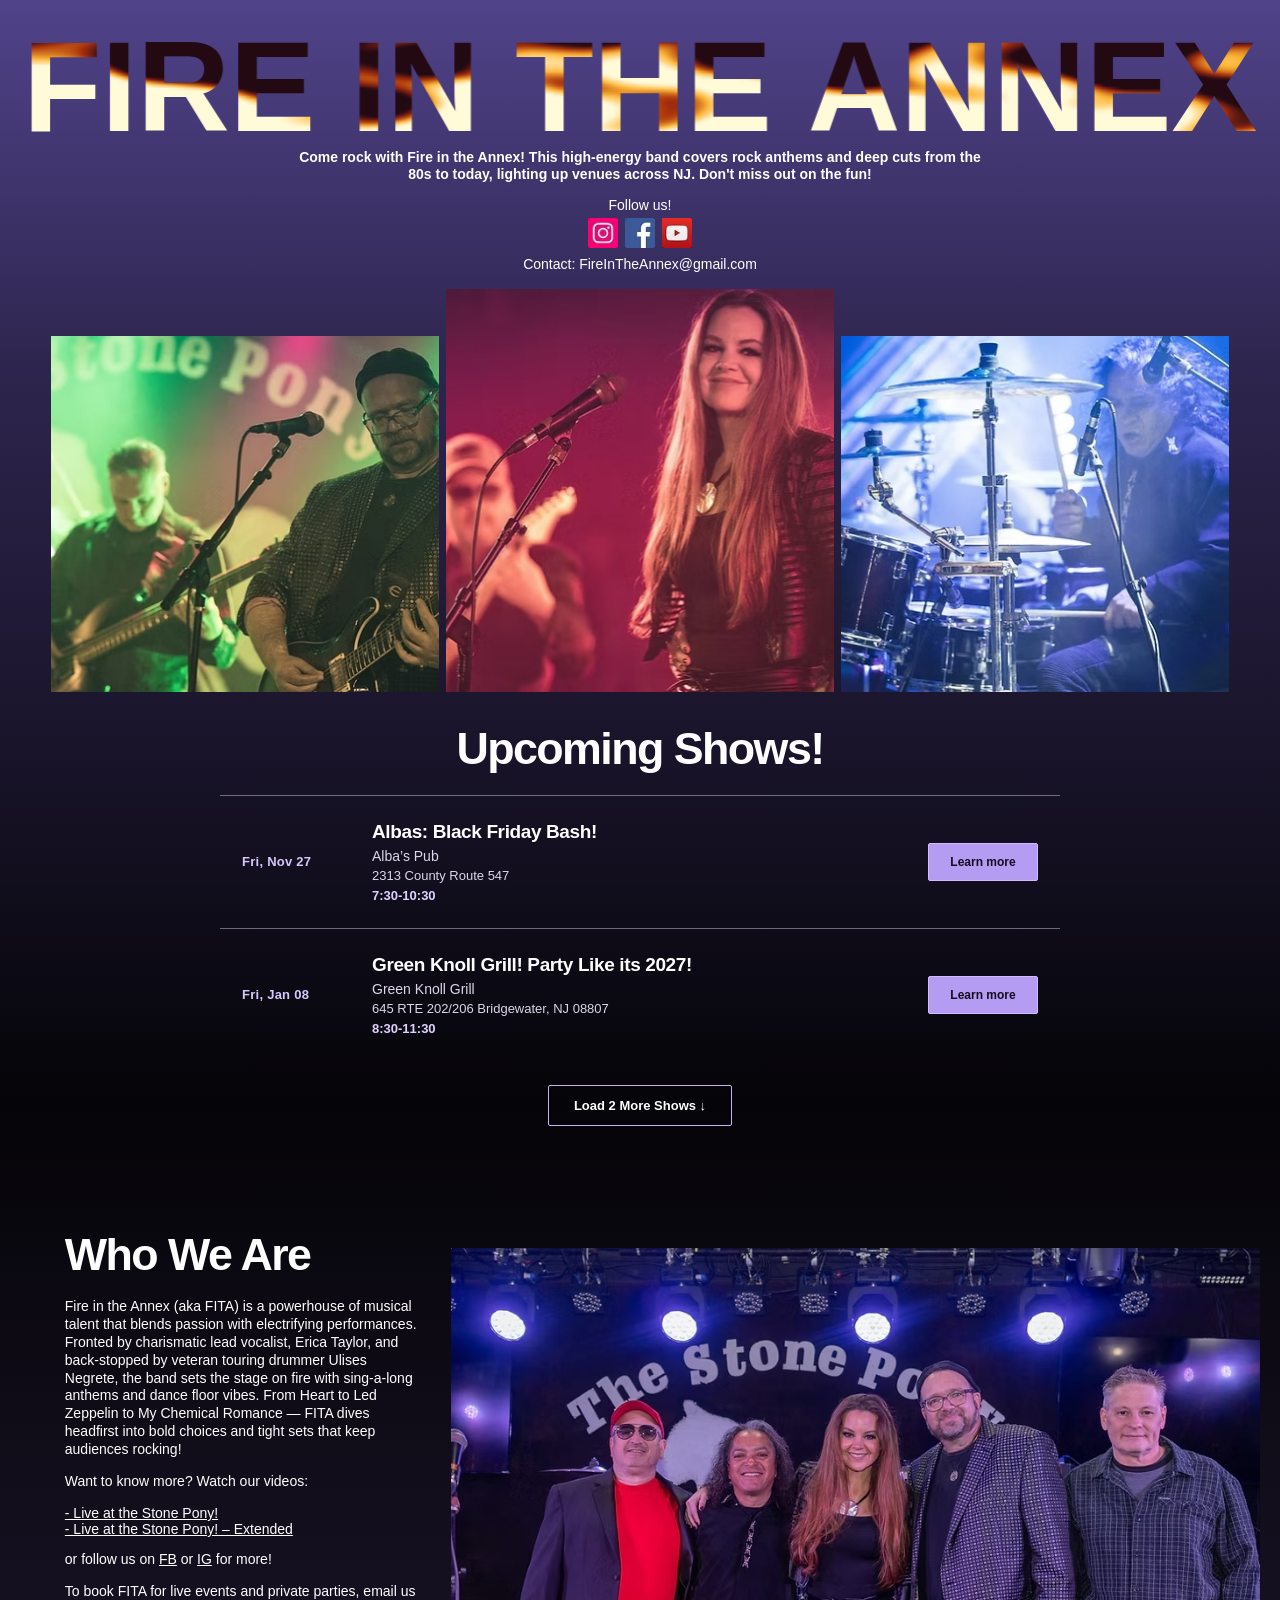
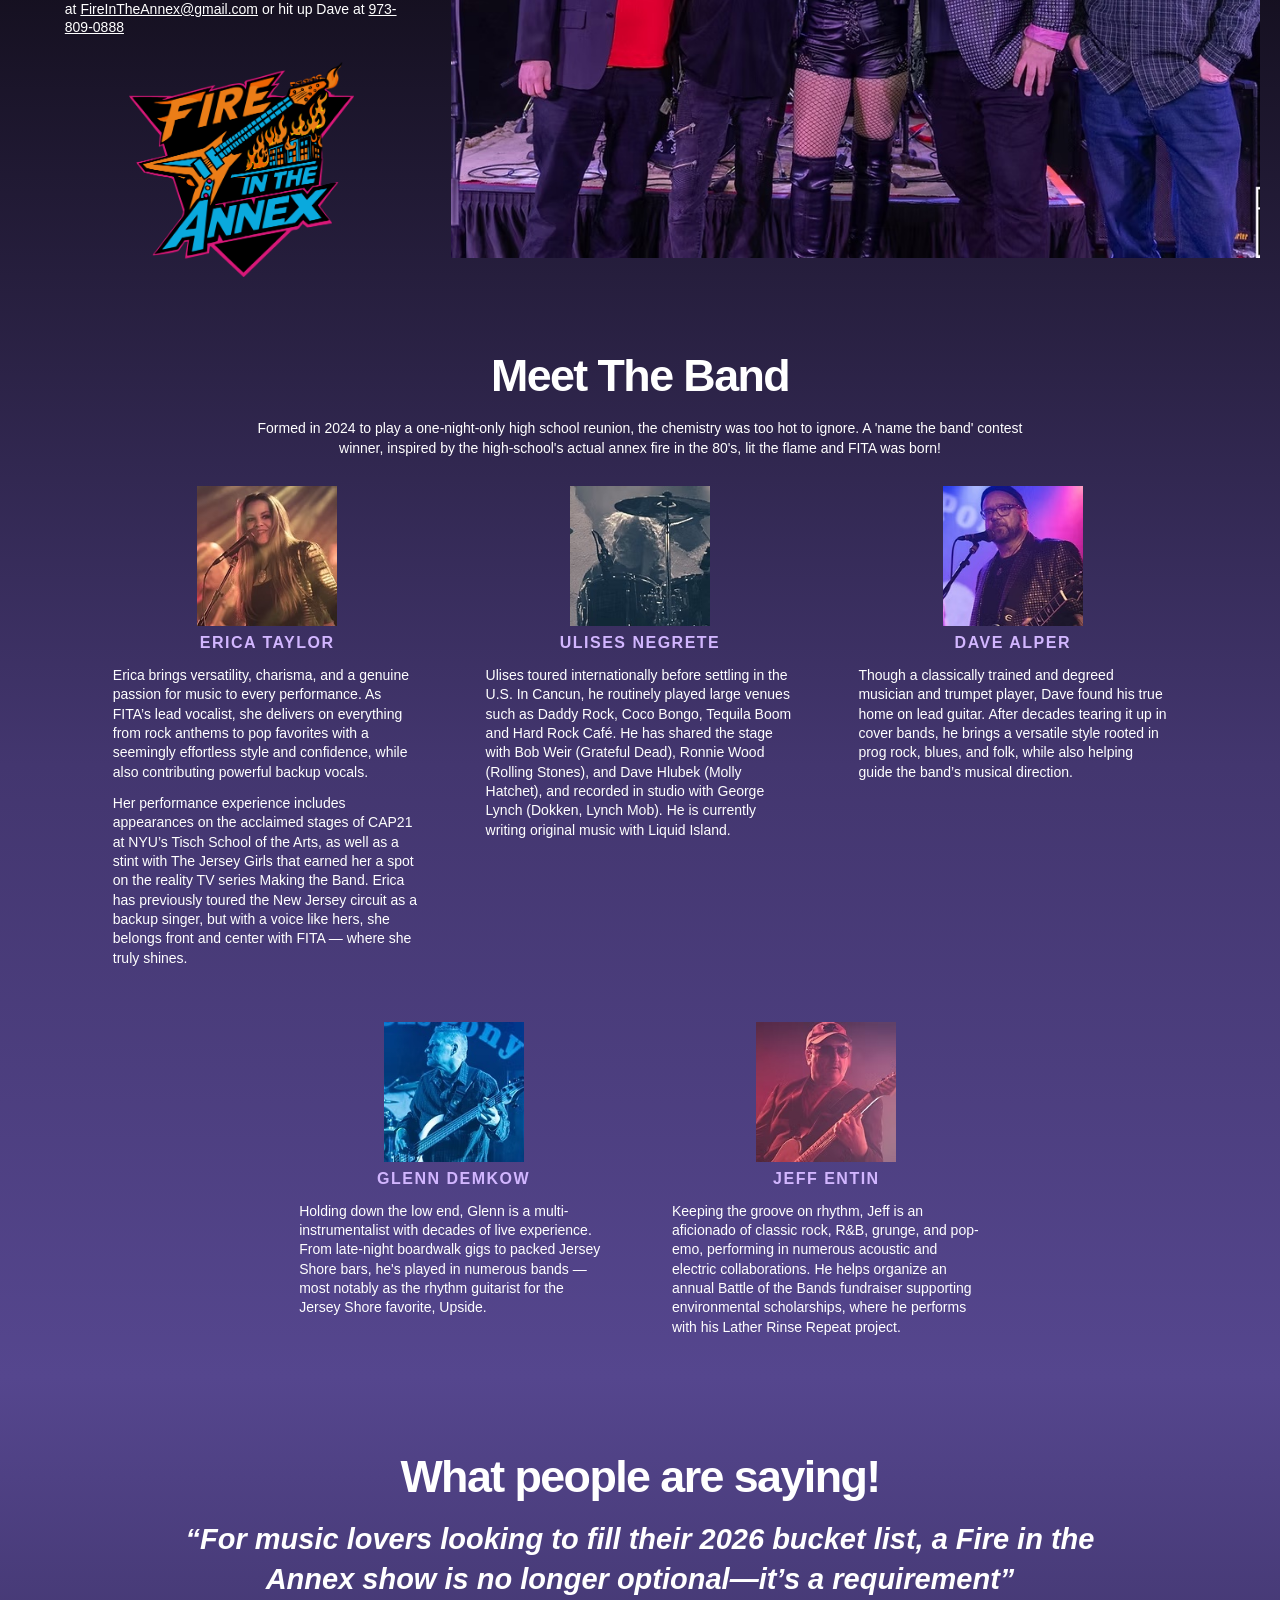
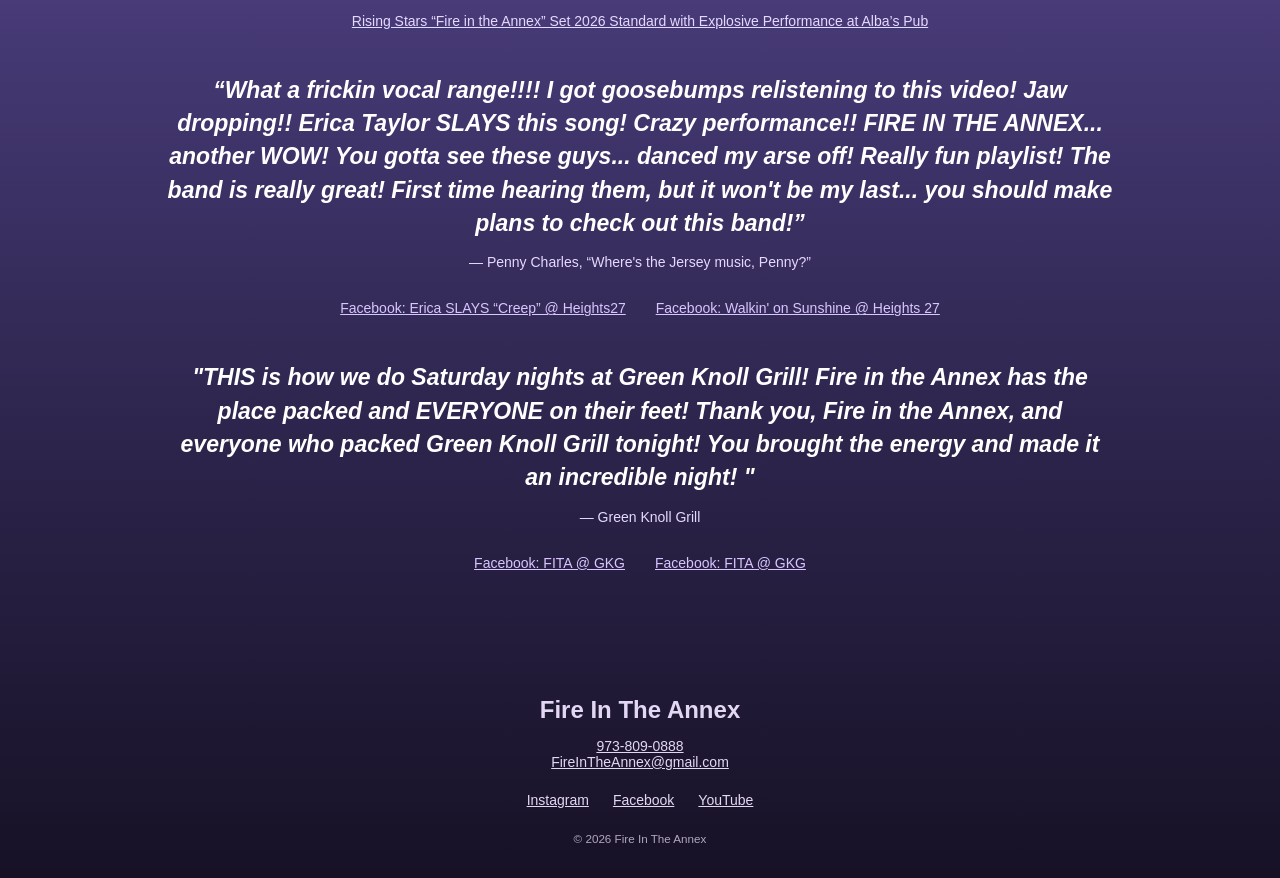
==== index.html @ 726a6ac6 "Automatically update crawlable shows" ====
<!doctype html>
<html lang="en">
    <head>
        <meta charset="utf-8" />
        <meta name="viewport" content="width=device-width,initial-scale=1" />
        <meta name="theme-color" content="#382e62" />
        <meta
            name="description"
            content="Fire In The Annex (FITA) — New Jersey rock band playing iconic anthems and deep cuts. Upcoming shows, videos, reviews and booking."
        />
        <meta name="keywords" content="fire, annex, nj, new jersey, music, rock, live music, bands, concerts, rock, live entertainment, local music, central, jersey shore, shore, pop">
        <meta name="robots" content="index, follow">      
        <title>Fire In The Annex | New Jersey Rock Band</title>
        <link rel="icon" href="images/favicon.png" />
        <link rel="stylesheet" href="styles.css" />
        <script src="script.js" defer></script>
    <script type="application/ld+json">[{"@context":"https://schema.org","@type":"MusicEvent","name":"Albas: Black Friday Bash!","startDate":"2026-11-27T19:30:00-05:00","endDate":"2026-11-27T22:30:00-05:00","eventStatus":"https://schema.org/EventScheduled","eventAttendanceMode":"https://schema.org/OfflineEventAttendanceMode","location":{"@type":"Place","name":"Alba’s Pub","address":"2313 County Route 547"},"performer":{"@type":"MusicGroup","name":"Fire In The Annex","url":"https://fireintheannex.com/"},"url":"https://fireintheannex.com/#shows"},{"@context":"https://schema.org","@type":"MusicEvent","name":"Green Knoll Grill! Party Like its 2027!","startDate":"2027-01-08T20:30:00-05:00","endDate":"2027-01-08T23:30:00-05:00","eventStatus":"https://schema.org/EventScheduled","eventAttendanceMode":"https://schema.org/OfflineEventAttendanceMode","location":{"@type":"Place","name":"Green Knoll Grill","address":"645 RTE 202/206 Bridgewater, NJ 08807"},"performer":{"@type":"MusicGroup","name":"Fire In The Annex","url":"https://fireintheannex.com/"},"url":"https://fireintheannex.com/#shows"},{"@context":"https://schema.org","@type":"MusicEvent","name":"Green Knoll Grill! Spring Break!","startDate":"2027-03-05T20:30:00-05:00","endDate":"2027-03-05T23:30:00-05:00","eventStatus":"https://schema.org/EventScheduled","eventAttendanceMode":"https://schema.org/OfflineEventAttendanceMode","location":{"@type":"Place","name":"Green Knoll Grill","address":"645 RTE 202/206 Bridgewater, NJ 08807"},"performer":{"@type":"MusicGroup","name":"Fire In The Annex","url":"https://fireintheannex.com/"},"url":"https://fireintheannex.com/#shows"},{"@context":"https://schema.org","@type":"MusicEvent","name":"Montclair Brewery: Summer Kick-off!","startDate":"2027-05-28T19:30:00-04:00","endDate":"2027-05-28T22:30:00-04:00","eventStatus":"https://schema.org/EventScheduled","eventAttendanceMode":"https://schema.org/OfflineEventAttendanceMode","location":{"@type":"Place","name":"Montclair Brewery","address":"101 Walnut St, Montclair, NJ"},"performer":{"@type":"MusicGroup","name":"Fire In The Annex","url":"https://fireintheannex.com/"},"url":"https://fireintheannex.com/#shows"}]</script>
</head>
    <body id="top">
        <header class="hero">
            <div class="fire-heading">
                <h1 class="flame-title" id="fire-title">FIRE IN THE ANNEX</h1>
                <canvas id="fire-canvas" aria-hidden="true"></canvas>
            </div>
            <p class="tagline">
                Come rock with Fire in the Annex! This high-energy band covers rock anthems and deep cuts from the<br
                    class="desktop-only"
                />
                80s to today, lighting up venues across NJ. Don't miss out on the fun!
            </p>
            <p class="follow">Follow us!</p>
            <div class="social">
                <a
                    class="ig"
                    href="https://www.instagram.com/fireintheannex/"
                    target="_blank"
                    rel="noopener"
                    aria-label="Instagram"
                    ><img src="images/social-ig.jpg" alt="Instagram" /></a
                ><a
                    class="fb"
                    href="https://www.facebook.com/fireintheannex"
                    target="_blank"
                    rel="noopener"
                    aria-label="Facebook"
                    ><img src="images/social-fb.jpg" alt="Facebook" /></a
                ><a
                    class="yt"
                    href="https://www.youtube.com/watch?v=gFhxPTFh6v0&t=61s"
                    target="_blank"
                    rel="noopener"
                    aria-label="YouTube video"
                    ><img src="images/social-yt.jpg" alt="YouTube"
                /></a>
            </div>
            <p class="contact">Contact: <a href="mailto:FireInTheAnnex@gmail.com">FireInTheAnnex@gmail.com</a></p>
            <div class="photo-triptych">
                <div class="photo-frame">
                    <img src="images/dave_glen.jpg" alt="FITA guitarists performing at The Stone Pony" />
                </div>
                <div class="photo-frame"><img src="images/erica.jpg" alt="Erica Taylor performing on stage" /></div>
                <div class="photo-frame"><img src="images/ulises.jpg" alt="Ulises Negrete behind the drums" /></div>
            </div>
        </header>
        <main>
            <section class="shows" id="shows">
                <h2>Upcoming Shows!</h2>
                <div id="show-list" class="show-list" aria-live="polite">
<article class="show-item">
  <div class="show-date"><time datetime="2026-11-27">Fri, Nov 27</time></div>
  <div class="show-info"><div class="show-title">Albas: Black Friday Bash!</div><div class="show-location">Alba’s Pub</div><div class="show-address">2313 County Route 547</div><div class="show-time">7:30-10:30</div></div>
  <a class="details" href="https://davealper1.wixsite.com/fireintheannex2/event-details/albas-black-friday-bash" target="_blank" rel="noopener">Learn more</a>
</article>
<article class="show-item">
  <div class="show-date"><time datetime="2027-01-08">Fri, Jan 08</time></div>
  <div class="show-info"><div class="show-title">Green Knoll Grill! Party Like its 2027!</div><div class="show-location">Green Knoll Grill</div><div class="show-address">645 RTE 202/206 Bridgewater, NJ 08807</div><div class="show-time">8:30-11:30</div></div>
  <a class="details" href="https://davealper1.wixsite.com/fireintheannex2/event-details/green-knoll-grill-party-like-its-2027" target="_blank" rel="noopener">Learn more</a>
</article>
<article class="show-item extra-show" hidden>
  <div class="show-date"><time datetime="2027-03-05">Fri, Mar 05</time></div>
  <div class="show-info"><div class="show-title">Green Knoll Grill! Spring Break!</div><div class="show-location">Green Knoll Grill</div><div class="show-address">645 RTE 202/206 Bridgewater, NJ 08807</div><div class="show-time">8:30-11:30</div></div>
  <span class="details-pending">Details soon</span>
</article>
<article class="show-item extra-show" hidden>
  <div class="show-date"><time datetime="2027-04-10">Sat, Apr 10</time></div>
  <div class="show-info"><div class="show-title">Green Knoll Grill! Outdoors?!</div><div class="show-location">Green Knoll Grill</div><div class="show-address">645 RTE 202/206 Bridgewater, NJ 08807</div><div class="show-time">Time TBA</div></div>
  <span class="details-pending">Details soon</span>
</article>
<article class="show-item extra-show" hidden>
  <div class="show-date"><time datetime="2027-05-28">Fri, May 28</time></div>
  <div class="show-info"><div class="show-title">Montclair Brewery: Summer Kick-off!</div><div class="show-location">Montclair Brewery</div><div class="show-address">101 Walnut St, Montclair, NJ</div><div class="show-time">7:30-10:30</div></div>
  <span class="details-pending">Details soon</span>
</article>
<article class="show-item extra-show" hidden>
  <div class="show-date"><time datetime="2027-06-12">Sat, Jun 12</time></div>
  <div class="show-info"><div class="show-title">Central Jersey Festival Announcement - Coming Soon…</div><div class="show-location">To be announced</div><div class="show-address">Address TBA</div><div class="show-time">Evening TBA</div></div>
  <span class="details-pending">Details soon</span>
</article>
<article class="show-item extra-show" hidden>
  <div class="show-date"><time datetime="2027-07-09">Fri, Jul 09</time></div>
  <div class="show-info"><div class="show-title">Green Knoll Grill - Dave’s Birthday Bash!</div><div class="show-location">Green Knoll Grill</div><div class="show-address">645 RTE 202/206 Bridgewater, NJ 08807</div><div class="show-time">Time TBA</div></div>
  <span class="details-pending">Details soon</span>
</article>
<article class="show-item extra-show" hidden>
  <div class="show-date"><time datetime="2027-07-23">Fri, Jul 23</time></div>
  <div class="show-info"><div class="show-title">Heights 27! Mid Summer Dream</div><div class="show-location">Heights 27</div><div class="show-address">Spring Lake, NJ</div><div class="show-time">Time TBA</div></div>
  <span class="details-pending">Details soon</span>
</article>
</div>
                <button
                    id="show-more"
                    class="show-more"
                    type="button"
                    hidden
                    aria-controls="show-list"
                    aria-expanded="false"
                >
                    Load More Shows <span aria-hidden="true">↓</span>
                </button>
            </section>
            <section class="about" id="about">
                <div class="about-copy">
                    <h2>Who We Are</h2>
                    <p>
                        Fire in the Annex (aka FITA) is a powerhouse of musical talent that blends passion with
                        electrifying performances. Fronted by charismatic lead vocalist, Erica Taylor, and back-stopped
                        by veteran touring drummer Ulises Negrete, the band sets the stage on fire with sing-a-long
                        anthems and dance floor vibes. From Heart to Led Zeppelin to My Chemical Romance — FITA dives
                        headfirst into bold choices and tight sets that keep audiences rocking!
                    </p>
                    <p>Want to know more? Watch our videos:</p>
                    <div class="video-links">
                        <a href="https://www.youtube.com/watch?v=EmIUQaeatvQ" target="_blank" rel="noopener"
                            >- Live at the Stone Pony!</a
                        ><a href="https://youtu.be/CBK1OFhGer0" target="_blank" rel="noopener"
                            >- Live at the Stone Pony! – Extended</a
                        >
                    </div>
                    <p>
                        or follow us on
                        <a href="https://www.facebook.com/fireintheannex" target="_blank" rel="noopener">FB</a> or
                        <a href="https://www.instagram.com/fireintheannex/" target="_blank" rel="noopener">IG</a> for
                        more!
                    </p>
                    <p>
                        To book FITA for live events and private parties, email us at
                        <a href="mailto:FireInTheAnnex@gmail.com">FireInTheAnnex@gmail.com</a> or hit up Dave at
                        <a href="tel:+19738090888">973-809-0888</a>
                    </p>
                    <img
                        class="fita-logo"
                        src="images/fita-original-logo.png"
                        alt="Original Fire In The Annex guitar-and-flames logo"
                        loading="lazy"
                    />
                </div>
                <div class="band-photo">
                    <img
                        src="images/full_band_pic.jpg"
                        alt="Five members of Fire In The Annex at The Stone Pony"
                        loading="lazy"
                    />
                </div>
            </section>
            <section class="members" id="band">
                <h2>Meet The Band</h2>
                <p class="origin">
                    Formed in 2024 to play a one-night-only high school reunion, the chemistry was too hot to ignore. A
                    'name the band' contest winner, inspired by the high-school's actual annex fire in the 80's, lit the
                    flame and FITA was born!
                </p>
                <div class="member-grid">
                    <article>
                        <img src="images/erica_taylor_bio.jpg" alt="Erica Taylor" loading="lazy" />
                        <h3>ERICA TAYLOR</h3>
                        <p>
                            Erica brings versatility, charisma, and a genuine passion for music to every performance. As
                            FITA’s lead vocalist, she delivers on everything from rock anthems to pop favorites with a
                            seemingly effortless style and confidence, while also contributing powerful backup vocals.
                        </p>
                        <p>
                            Her performance experience includes appearances on the acclaimed stages of CAP21 at NYU’s
                            Tisch School of the Arts, as well as a stint with The Jersey Girls that earned her a spot on
                            the reality TV series Making the Band. Erica has previously toured the New Jersey circuit as
                            a backup singer, but with a voice like hers, she belongs front and center with FITA — where
                            she truly shines.
                        </p>
                    </article>
                    <article>
                        <img src="images/ulises_negreta_bio.jpg" alt="Ulises Negrete" loading="lazy" />
                        <h3>ULISES NEGRETE</h3>
                        <p>
                            Ulises toured internationally before settling in the U.S. In Cancun, he routinely played
                            large venues such as Daddy Rock, Coco Bongo, Tequila Boom and Hard Rock Café. He has shared
                            the stage with Bob Weir (Grateful Dead), Ronnie Wood (Rolling Stones), and Dave Hlubek
                            (Molly Hatchet), and recorded in studio with George Lynch (Dokken, Lynch Mob). He is
                            currently writing original music with Liquid Island.
                        </p>
                    </article>
                    <article>
                        <img src="images/davealper_bio.jpg" alt="Dave Alper" loading="lazy" />
                        <h3>DAVE ALPER</h3>
                        <p>
                            Though a classically trained and degreed musician and trumpet player, Dave found his true
                            home on lead guitar. After decades tearing it up in cover bands, he brings a versatile style
                            rooted in prog rock, blues, and folk, while also helping guide the band’s musical direction.
                        </p>
                    </article>
                    <article>
                        <img src="images/glenn_demkow_bio.jpg" alt="Glenn Demkow" loading="lazy" />
                        <h3>GLENN DEMKOW</h3>
                        <p>
                            Holding down the low end, Glenn is a multi-instrumentalist with decades of live experience.
                            From late-night boardwalk gigs to packed Jersey Shore bars, he's played in numerous bands —
                            most notably as the rhythm guitarist for the Jersey Shore favorite, Upside.
                        </p>
                    </article>
                    <article>
                        <img src="images/jeff_entin_bio.jpg" alt="Jeff Entin" loading="lazy" />
                        <h3>JEFF ENTIN</h3>
                        <p>
                            Keeping the groove on rhythm, Jeff is an aficionado of classic rock, R&amp;B, grunge, and
                            pop-emo, performing in numerous acoustic and electric collaborations. He helps organize an
                            annual Battle of the Bands fundraiser supporting environmental scholarships, where he
                            performs with his Lather Rinse Repeat project.
                        </p>
                    </article>
                </div>
            </section>
            <section class="reviews" id="reviews">
                <h2>What people are saying!</h2>
                <blockquote class="review-lead">
                    “For music lovers looking to fill their 2026 bucket list, a Fire in the Annex show is no longer
                    optional—it’s a requirement”
                </blockquote>
                <p class="review-source">
                    <a
                        href="https://patch.com/new-jersey/cherryhill/standout-night-albies-pub-fire-annex-delivers-nodx"
                        target="_blank"
                        rel="noopener"
                        >Rising Stars “Fire in the Annex” Set 2026 Standard with Explosive Performance at Alba’s Pub</a
                    >
                </p>
                <blockquote class="review-quote">
                    “What a frickin vocal range!!!! I got goosebumps relistening to this video! Jaw dropping!! Erica
                    Taylor SLAYS this song! Crazy performance!! FIRE IN THE ANNEX... another WOW! You gotta see these
                    guys... danced my arse off! Really fun playlist! The band is really great! First time hearing them,
                    but it won't be my last... you should make plans to check out this band!”
                </blockquote>
                <p class="review-source">— Penny Charles, “Where's the Jersey music, Penny?”</p>
                <div class="review-links" align=center>
                    <a href="https://www.facebook.com/share/v/19x8juVTFa/" target="_blank" rel="noopener"
                        >Facebook: Erica SLAYS “Creep” @ Heights27</a
                    ><a href="https://www.facebook.com/share/v/19Z5Bkzpgs/" target="_blank" rel="noopener"
                        >Facebook: Walkin' on Sunshine @ Heights 27</a
                    >
                 </div>    
                
                <blockquote class="review-quote">
                "THIS is how we do Saturday nights at Green Knoll Grill! Fire in the Annex has the place packed and  
                EVERYONE on their feet! Thank you, Fire in the Annex, and everyone who packed Green Knoll Grill tonight! 
                You brought the energy and made it an incredible night! "
                </blockquote>
                <p class="review-source">— Green Knoll Grill</p>
                <div class="review-links">
                    <a href="https://www.facebook.com/share/r/1CRpbsacpS/" target="_blank" rel="noopener"
                        >Facebook: FITA @ GKG</a
                    ><a href="https://www.facebook.com/share/r/1cP2R2YGFf/" target="_blank" rel="noopener"
                        >Facebook: FITA @ GKG</a
                    >
                </div>
            </section>
        </main>
        <footer id="contact">
            <a class="footer-brand" href="#top">Fire In The Annex</a>
            <p>
                <a href="tel:+19738090888">973-809-0888</a><br /><a href="mailto:FireInTheAnnex@gmail.com"
                    >FireInTheAnnex@gmail.com</a
                >
            </p>
            <div class="footer-social">
                <a href="https://www.instagram.com/fireintheannex/" target="_blank" rel="noopener">Instagram</a
                ><a href="https://www.facebook.com/fireintheannex" target="_blank" rel="noopener">Facebook</a
                ><a href="https://www.youtube.com/watch?v=gFhxPTFh6v0&t=61s" target="_blank" rel="noopener">YouTube</a>
            </div>
            <small>© <span id="year"></span> Fire In The Annex</small>
        </footer>
    </body>
</html>
---- styles.css ----
*{box-sizing:border-box}html{scroll-behavior:smooth}body{margin:0;color:#fff;font:15px Arial,Helvetica,sans-serif;background:linear-gradient(180deg,#50438a 0%,#2e254e 9%,#050408 27%,#151020 39%,#43366f 58%,#55468e 73%,#2b2349 90%,#171126 100%);background-repeat:no-repeat;min-height:100vh}a{color:inherit}a:hover{color:#e4d4ff}h2{font-size:clamp(34px,3.5vw,49px);margin:0 0 20px;line-height:1.08}.hero{text-align:center;overflow:hidden}.fire-heading{position:relative;width:min(99%,1600px);height:clamp(52px,11vw,174px);margin:8px auto 0}.flame-title{font-family:Impact,'Arial Narrow',sans-serif;font-weight:900;letter-spacing:-.032em;white-space:nowrap;line-height:1;margin:0;font-size:clamp(34px,10.35vw,166px);color:#f79d44;background:linear-gradient(110deg,#100713,#c44a22,#fff6bb,#ef5b18,#31141c,#ffba52,#130916);background-clip:text;-webkit-background-clip:text;-webkit-text-fill-color:transparent}#fire-canvas{position:absolute;inset:0;width:100%;height:100%;pointer-events:none}.tagline{margin:0 auto 13px;max-width:750px;line-height:1.25;font-weight:600}.follow{margin:8px 0 5px}.social{display:flex;justify-content:center;gap:7px}.social a{display:grid;place-items:center;text-decoration:none;width:30px;height:30px;font-size:23px;font-weight:bold;color:white}.ig{background:#dc167f}.fb{background:#456ba7}.yt{background:#c8232d;font-size:17px!important}.contact{margin:8px 0 17px}.contact a{text-decoration:none}.photo-triptych{display:grid;grid-template-columns:repeat(3,minmax(0,1fr));align-items:end;gap:7px;width:92%;max-width:1500px;margin:0 auto}.photo-frame{overflow:hidden;aspect-ratio:1.09/1}.photo-frame:nth-child(2){aspect-ratio:1/1.04}.photo-frame img{display:block;width:100%;height:100%;object-fit:cover;transform:scale(1);will-change:transform}.shows{text-align:center;padding:32px 20px 72px}.shows h2{margin-bottom:22px}.show-list{max-width:800px;margin:0 auto;display:flex;flex-direction:column;align-items:stretch}.show-item{display:grid;grid-template-columns:112px minmax(0,1fr) auto;align-items:center;gap:24px;text-align:left;padding:25px 22px;border-top:1px solid rgba(235,224,255,.43)}.show-item:last-child{border-bottom:1px solid rgba(235,224,255,.43)}.show-date{font-size:13px;font-weight:700;letter-spacing:.02em;color:#d8c7ff}.show-title{font-size:19px;font-weight:700}.show-location{font-size:14px;color:#ddd5ec;margin-top:5px}.show-time{font-size:12px;color:#c7bbd5;margin-top:6px}.details{display:inline-block;text-align:center;border:1px solid #d3baff;background:#b49cf3;color:#130d20;text-decoration:none;padding:11px 16px;white-space:nowrap;font-size:12px;font-weight:700;border-radius:2px;transition:background .2s,transform .2s}.details:hover{background:#e2d4ff;color:#130d20;transform:translateY(-2px)}.about{display:grid;grid-template-columns:minmax(300px,33%) minmax(0,67%);align-items:center;max-width:1500px;margin:0 auto;padding:16px 20px 24px;gap:22px}.about-copy{padding:16px clamp(10px,3.5vw,58px);padding-right:10px}.about-copy p{line-height:1.28}.video-links a{display:block}.band-photo img{display:block;width:100%;height:auto;object-fit:contain}.fita-logo{display:block;width:min(100%,225px);height:auto;margin:25px auto 0}.members{padding:34px max(24px,6vw) 68px;text-align:center;max-width:1500px;margin:0 auto}.origin{max-width:780px;margin:0 auto 28px;line-height:1.4}.member-grid{display:flex;justify-content:center;flex-wrap:wrap;column-gap:clamp(30px,5vw,100px);row-gap:42px;max-width:1180px;margin:0 auto}.member-grid article{width:calc((100% - 200px)/3);min-width:245px;max-width:310px;text-align:left}.member-grid img{display:block;width:140px;height:140px;object-fit:cover;margin:0 auto 8px}.member-grid h3{text-align:center;color:#d2b6ff;letter-spacing:2px;margin:0 0 14px;font-size:16px}.member-grid p{line-height:1.38;margin:0 0 12px}.reviews{padding:35px 24px 80px;text-align:center;max-width:1000px;margin:0 auto}.review-lead{font-size:clamp(19px,2.4vw,29px);font-weight:700;line-height:1.35;margin:20px auto 12px}.review-quote{font-size:clamp(17px,2vw,23px);font-weight:600;line-height:1.45;margin:45px auto 14px}.review-source{color:#e6d9ff;font-size:14px}.review-links{display:flex;justify-content:center;flex-wrap:wrap;gap:15px 30px;margin-top:30px}.review-links a{color:#d9c5ff}footer{text-align:center;padding:45px 20px 32px;color:#e3d8f4}.footer-brand{font-size:24px;font-weight:bold;text-decoration:none}.footer-social,.legal{display:flex;justify-content:center;flex-wrap:wrap;gap:14px 24px;margin:22px auto}.legal{font-size:12px}.legal a{color:#d3c4e8}footer small{opacity:.75}.social a:focus-visible,.details:focus-visible,a:focus-visible{outline:3px solid #e2c7ff;outline-offset:3px}@media(max-width:850px){.about{grid-template-columns:1fr;gap:10px}.about-copy{padding:24px 18px}.band-photo{max-width:850px;margin:0 auto}.member-grid article{width:calc(50% - 35px)}}@media(max-width:650px){.fire-heading{height:clamp(43px,11vw,80px);margin-top:12px}.flame-title{font-size:10.3vw}.tagline{padding:0 18px;font-size:13px}.desktop-only{display:none}.photo-triptych{display:flex;flex-direction:column;gap:8px;width:100%}.photo-frame,.photo-frame:nth-child(2){width:100%;aspect-ratio:1.1/1}.shows{padding:35px 15px 55px}.show-item{grid-template-columns:1fr auto;gap:10px;padding:23px 10px}.show-date{grid-column:1/-1}.show-title{font-size:17px}.show-location{font-size:13px}.details{padding:10px 12px}.about{padding:0 10px}.about-copy{padding:22px 12px}.members{padding:35px 20px}.member-grid{gap:32px}.member-grid article{width:100%;max-width:420px;min-width:0;text-align:left}.member-grid img{width:150px;height:150px}.reviews{padding:32px 20px 55px}}@media(prefers-reduced-motion:reduce){html{scroll-behavior:auto}.photo-frame img{transform:none!important}.details{transition:none}}
/* V4: keep only one visible flame-lettering layer; the canvas replaces the CSS text after first frame. */
.fire-heading.flame-ready .flame-title{visibility:hidden}
#fire-canvas{z-index:1}
.social a{background:transparent!important;width:30px;height:30px;overflow:hidden}
.social a img{display:block;width:100%;height:100%;object-fit:contain}
.reviews blockquote{font-style:italic}

/* V5: center the show schedule and reveal only three listings initially. */
.show-item[hidden]{display:none!important}
.show-list{max-width:840px;width:100%;margin-inline:auto}
.show-item{grid-template-columns:110px minmax(0,1fr) 110px;gap:20px;min-height:105px}
.show-info{min-width:0}
.show-title,.show-location{overflow-wrap:anywhere}
.details-pending{font-size:12px;color:#c7b7df;text-align:center}
.show-more{margin:24px auto 0;padding:12px 25px;background:transparent;color:#fff;border:1px solid #c8b3ee;border-radius:2px;font:700 13px Arial,Helvetica,sans-serif;cursor:pointer;transition:background .2s}
.show-more:hover{background:#b49cf3;color:#170f29}
.show-more:focus-visible{outline:3px solid #e2c7ff;outline-offset:3px}
.show-more[hidden]{display:none}
@media(max-width:650px){.show-item{grid-template-columns:minmax(0,1fr) auto;gap:8px 12px;min-height:0}.show-date{grid-column:1/-1}.show-info{grid-column:1}.details,.details-pending{grid-column:2;align-self:center}.show-title{font-size:16px}}
/* Canvas is the sole visible title layer after its first successful render. */
.fire-heading.flame-ready .flame-title{visibility:hidden}

.show-address{font-size:13px;color:#ddd5ec;margin-top:4px}.show-time{font-size:13px;color:#e1d0ff;margin-top:5px;font-weight:600}

/* V8: bring typography closer to the original Wix screenshot: clean, compact sans serif. */
body { font-family: Arial, Helvetica, sans-serif; font-size: 14px; }
h2 { font-family: Arial, Helvetica, sans-serif; font-weight: 700; letter-spacing: -0.035em; }
.show-title { letter-spacing: -0.02em; }
.member-grid h3 { letter-spacing: 1.5px; }
/* On phones, lead with Erica, then guitarist(s), then drummer. */
@media (max-width:650px) {
  .photo-frame:nth-child(2) { order: -1; }
  .photo-frame img { transform: scale(1.22); }
}
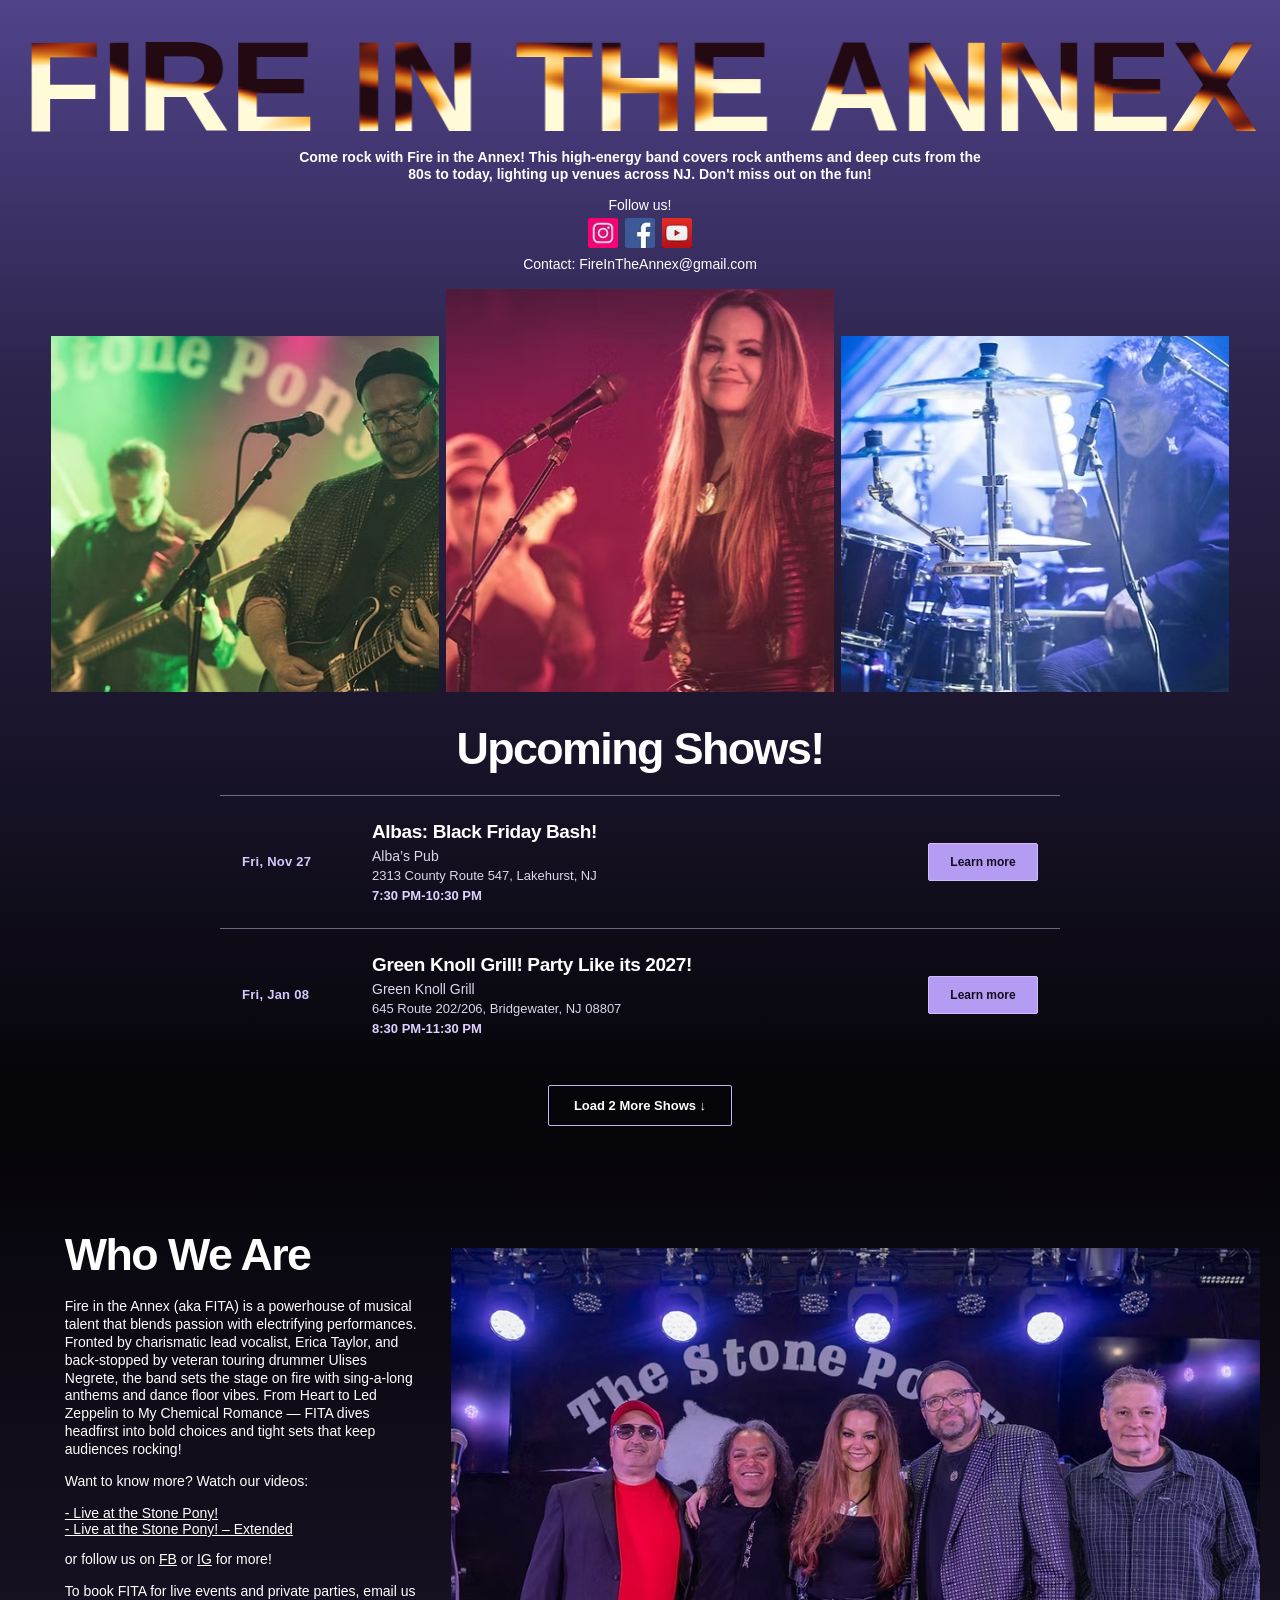
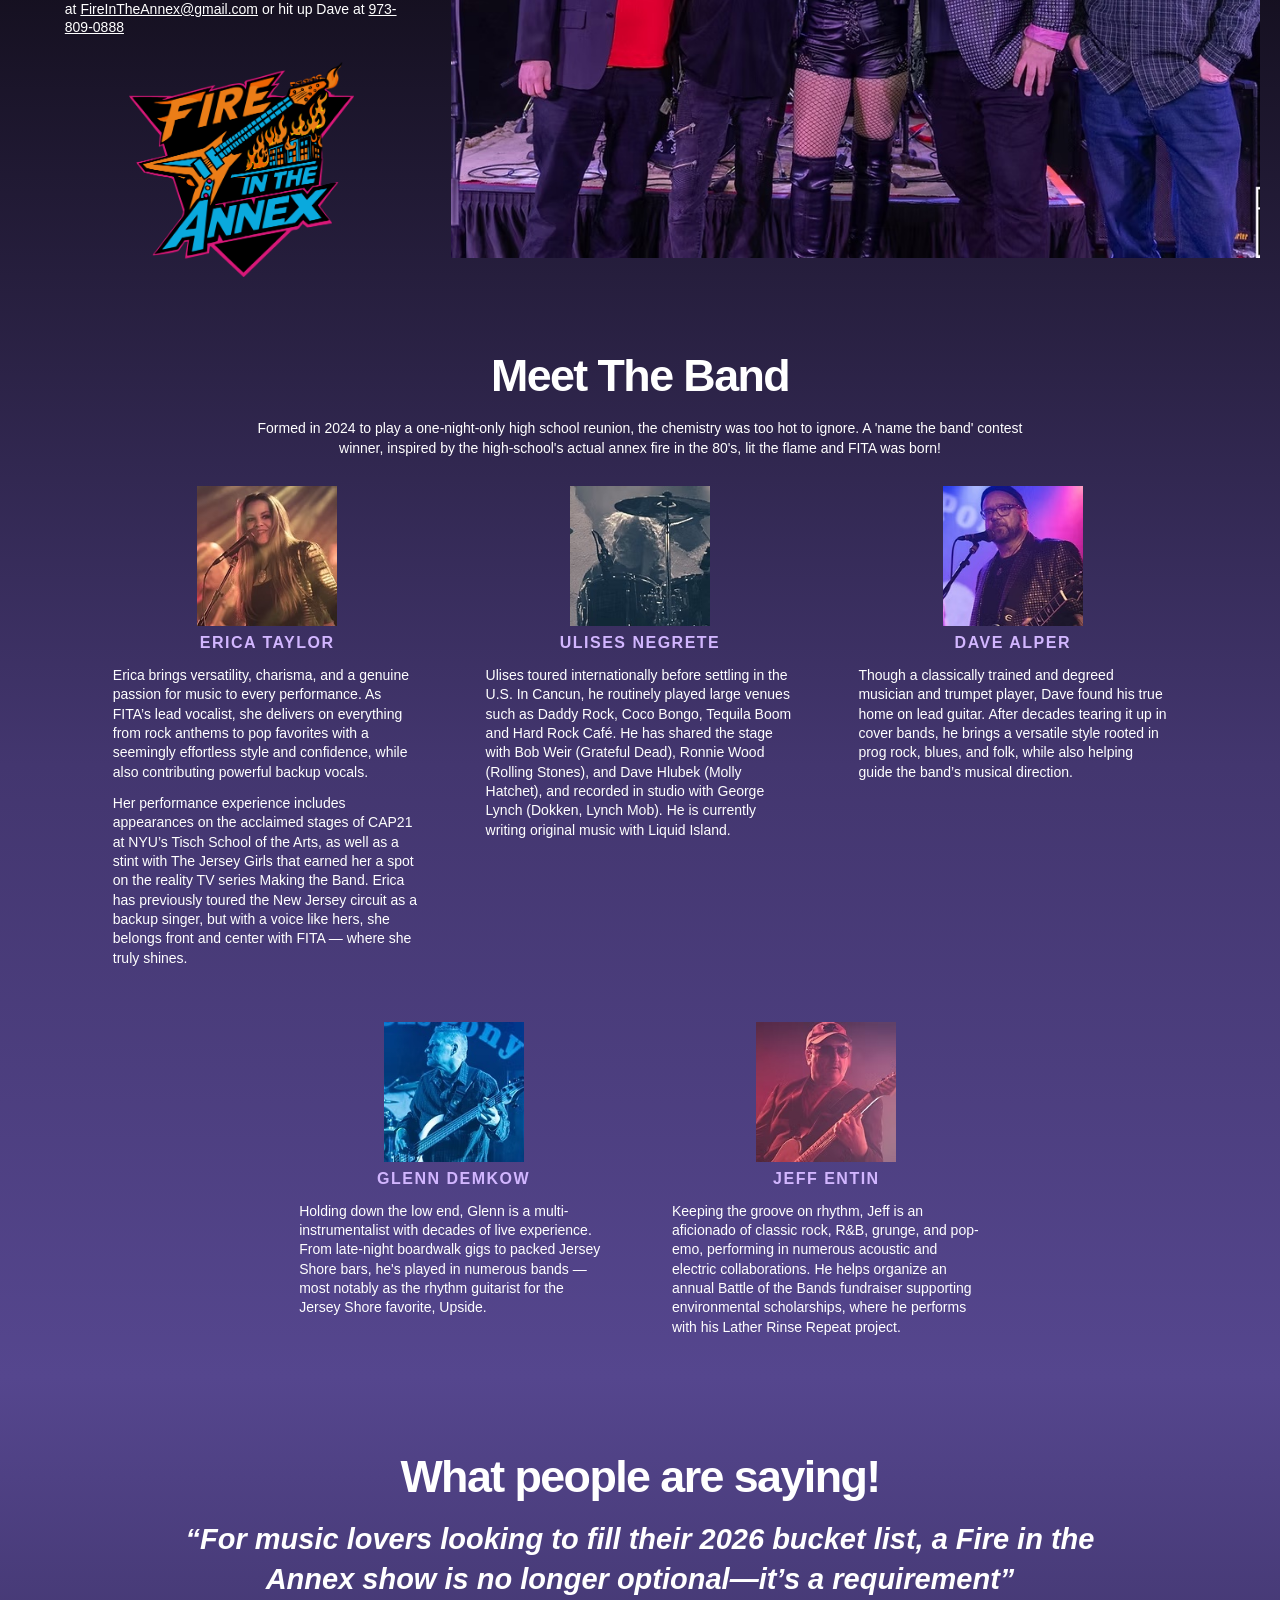
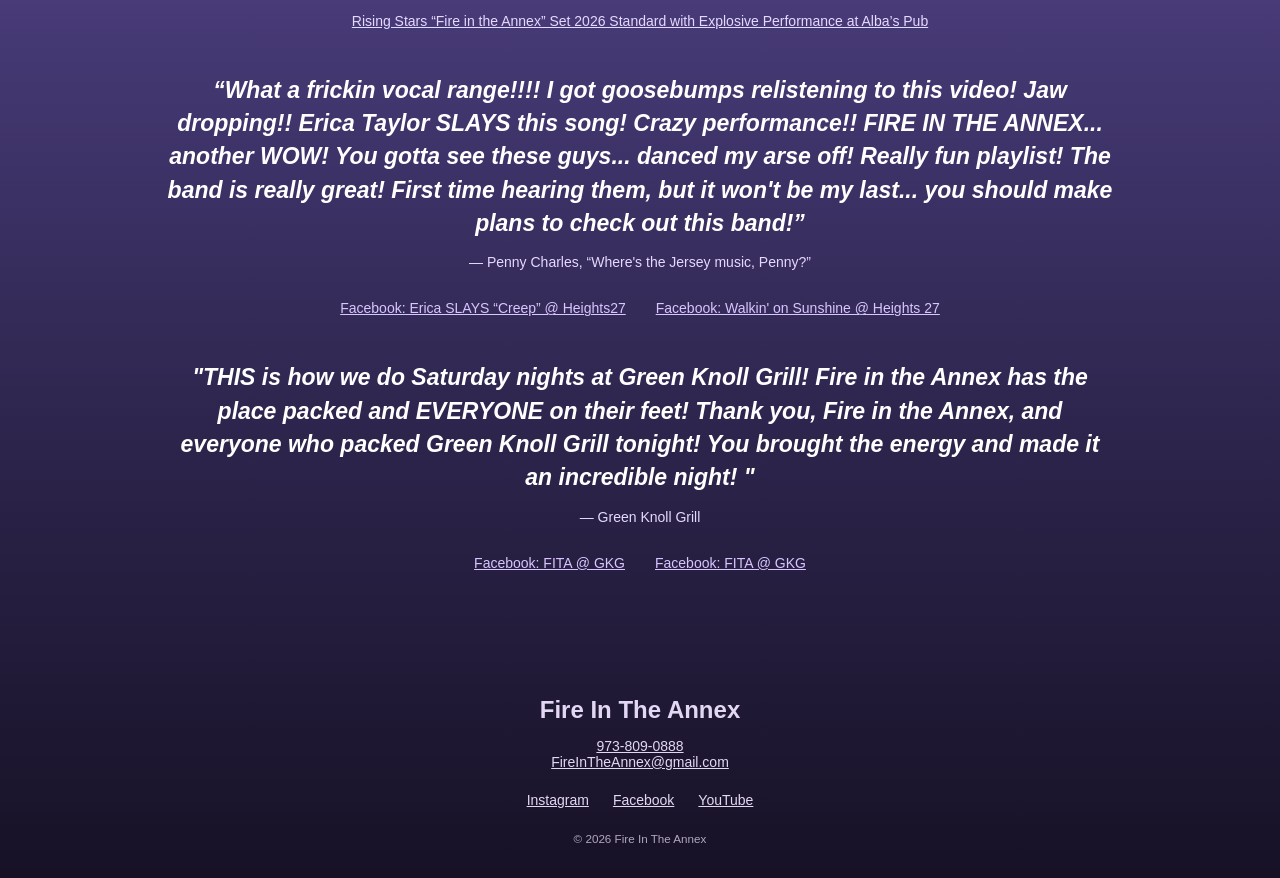
==== commit 9bd784ce: "Automatically update crawlable shows" ====
--- a/index.html
+++ b/index.html
@@ -14,7 +14,7 @@
         <link rel="icon" href="images/favicon.png" />
         <link rel="stylesheet" href="styles.css" />
         <script src="script.js" defer></script>
-    <script type="application/ld+json">[{"@context":"https://schema.org","@type":"MusicEvent","name":"Albas: Black Friday Bash!","startDate":"2026-11-27T19:30:00-05:00","endDate":"2026-11-27T22:30:00-05:00","eventStatus":"https://schema.org/EventScheduled","eventAttendanceMode":"https://schema.org/OfflineEventAttendanceMode","location":{"@type":"Place","name":"Alba’s Pub","address":"2313 County Route 547"},"performer":{"@type":"MusicGroup","name":"Fire In The Annex","url":"https://fireintheannex.com/"},"url":"https://fireintheannex.com/#shows"},{"@context":"https://schema.org","@type":"MusicEvent","name":"Green Knoll Grill! Party Like its 2027!","startDate":"2027-01-08T20:30:00-05:00","endDate":"2027-01-08T23:30:00-05:00","eventStatus":"https://schema.org/EventScheduled","eventAttendanceMode":"https://schema.org/OfflineEventAttendanceMode","location":{"@type":"Place","name":"Green Knoll Grill","address":"645 RTE 202/206 Bridgewater, NJ 08807"},"performer":{"@type":"MusicGroup","name":"Fire In The Annex","url":"https://fireintheannex.com/"},"url":"https://fireintheannex.com/#shows"},{"@context":"https://schema.org","@type":"MusicEvent","name":"Green Knoll Grill! Spring Break!","startDate":"2027-03-05T20:30:00-05:00","endDate":"2027-03-05T23:30:00-05:00","eventStatus":"https://schema.org/EventScheduled","eventAttendanceMode":"https://schema.org/OfflineEventAttendanceMode","location":{"@type":"Place","name":"Green Knoll Grill","address":"645 RTE 202/206 Bridgewater, NJ 08807"},"performer":{"@type":"MusicGroup","name":"Fire In The Annex","url":"https://fireintheannex.com/"},"url":"https://fireintheannex.com/#shows"},{"@context":"https://schema.org","@type":"MusicEvent","name":"Montclair Brewery: Summer Kick-off!","startDate":"2027-05-28T19:30:00-04:00","endDate":"2027-05-28T22:30:00-04:00","eventStatus":"https://schema.org/EventScheduled","eventAttendanceMode":"https://schema.org/OfflineEventAttendanceMode","location":{"@type":"Place","name":"Montclair Brewery","address":"101 Walnut St, Montclair, NJ"},"performer":{"@type":"MusicGroup","name":"Fire In The Annex","url":"https://fireintheannex.com/"},"url":"https://fireintheannex.com/#shows"}]</script>
+    <script type="application/ld+json">[{"@context":"https://schema.org","@type":"MusicEvent","name":"Albas: Black Friday Bash!","startDate":"2026-11-27T19:30:00-05:00","endDate":"2026-11-27T22:30:00-05:00","eventStatus":"https://schema.org/EventScheduled","eventAttendanceMode":"https://schema.org/OfflineEventAttendanceMode","location":{"@type":"Place","name":"Alba’s Pub","address":"2313 County Route 547, Lakehurst, NJ"},"performer":{"@type":"MusicGroup","name":"Fire In The Annex","url":"https://fireintheannex.com/"},"url":"https://fireintheannex.com/#shows"},{"@context":"https://schema.org","@type":"MusicEvent","name":"Green Knoll Grill! Party Like its 2027!","startDate":"2027-01-08T20:30:00-05:00","endDate":"2027-01-08T23:30:00-05:00","eventStatus":"https://schema.org/EventScheduled","eventAttendanceMode":"https://schema.org/OfflineEventAttendanceMode","location":{"@type":"Place","name":"Green Knoll Grill","address":"645 Route 202/206, Bridgewater, NJ 08807"},"performer":{"@type":"MusicGroup","name":"Fire In The Annex","url":"https://fireintheannex.com/"},"url":"https://fireintheannex.com/#shows"},{"@context":"https://schema.org","@type":"MusicEvent","name":"Green Knoll Grill! Spring Break!","startDate":"2027-03-05T20:30:00-05:00","endDate":"2027-03-05T23:30:00-05:00","eventStatus":"https://schema.org/EventScheduled","eventAttendanceMode":"https://schema.org/OfflineEventAttendanceMode","location":{"@type":"Place","name":"Green Knoll Grill","address":"645 Route 202/206, Bridgewater, NJ 08807"},"performer":{"@type":"MusicGroup","name":"Fire In The Annex","url":"https://fireintheannex.com/"},"url":"https://fireintheannex.com/#shows"},{"@context":"https://schema.org","@type":"MusicEvent","name":"Green Knoll Grill! Outdoors?!","startDate":"2027-04-10T20:30:00-04:00","endDate":"2027-04-10T23:30:00-04:00","eventStatus":"https://schema.org/EventScheduled","eventAttendanceMode":"https://schema.org/OfflineEventAttendanceMode","location":{"@type":"Place","name":"Green Knoll Grill","address":"645 Route 202/206, Bridgewater, NJ 08807"},"performer":{"@type":"MusicGroup","name":"Fire In The Annex","url":"https://fireintheannex.com/"},"url":"https://fireintheannex.com/#shows"},{"@context":"https://schema.org","@type":"MusicEvent","name":"Montclair Brewery: Summer Kick-off!","startDate":"2027-05-28T19:30:00-04:00","endDate":"2027-05-28T22:30:00-04:00","eventStatus":"https://schema.org/EventScheduled","eventAttendanceMode":"https://schema.org/OfflineEventAttendanceMode","location":{"@type":"Place","name":"Montclair Brewery","address":"101 Walnut St, Montclair, NJ"},"performer":{"@type":"MusicGroup","name":"Fire In The Annex","url":"https://fireintheannex.com/"},"url":"https://fireintheannex.com/#shows"}]</script>
 </head>
     <body id="top">
         <header class="hero">
@@ -68,27 +68,27 @@
                 <div id="show-list" class="show-list" aria-live="polite">
 <article class="show-item">
   <div class="show-date"><time datetime="2026-11-27">Fri, Nov 27</time></div>
-  <div class="show-info"><div class="show-title">Albas: Black Friday Bash!</div><div class="show-location">Alba’s Pub</div><div class="show-address">2313 County Route 547</div><div class="show-time">7:30-10:30</div></div>
+  <div class="show-info"><div class="show-title">Albas: Black Friday Bash!</div><div class="show-location">Alba’s Pub</div><div class="show-address">2313 County Route 547, Lakehurst, NJ</div><div class="show-time">7:30 PM-10:30 PM</div></div>
   <a class="details" href="https://davealper1.wixsite.com/fireintheannex2/event-details/albas-black-friday-bash" target="_blank" rel="noopener">Learn more</a>
 </article>
 <article class="show-item">
   <div class="show-date"><time datetime="2027-01-08">Fri, Jan 08</time></div>
-  <div class="show-info"><div class="show-title">Green Knoll Grill! Party Like its 2027!</div><div class="show-location">Green Knoll Grill</div><div class="show-address">645 RTE 202/206 Bridgewater, NJ 08807</div><div class="show-time">8:30-11:30</div></div>
+  <div class="show-info"><div class="show-title">Green Knoll Grill! Party Like its 2027!</div><div class="show-location">Green Knoll Grill</div><div class="show-address">645 Route 202/206, Bridgewater, NJ 08807</div><div class="show-time">8:30 PM-11:30 PM</div></div>
   <a class="details" href="https://davealper1.wixsite.com/fireintheannex2/event-details/green-knoll-grill-party-like-its-2027" target="_blank" rel="noopener">Learn more</a>
 </article>
 <article class="show-item extra-show" hidden>
   <div class="show-date"><time datetime="2027-03-05">Fri, Mar 05</time></div>
-  <div class="show-info"><div class="show-title">Green Knoll Grill! Spring Break!</div><div class="show-location">Green Knoll Grill</div><div class="show-address">645 RTE 202/206 Bridgewater, NJ 08807</div><div class="show-time">8:30-11:30</div></div>
+  <div class="show-info"><div class="show-title">Green Knoll Grill! Spring Break!</div><div class="show-location">Green Knoll Grill</div><div class="show-address">645 Route 202/206, Bridgewater, NJ 08807</div><div class="show-time">8:30 PM-11:30 PM</div></div>
   <span class="details-pending">Details soon</span>
 </article>
 <article class="show-item extra-show" hidden>
   <div class="show-date"><time datetime="2027-04-10">Sat, Apr 10</time></div>
-  <div class="show-info"><div class="show-title">Green Knoll Grill! Outdoors?!</div><div class="show-location">Green Knoll Grill</div><div class="show-address">645 RTE 202/206 Bridgewater, NJ 08807</div><div class="show-time">Time TBA</div></div>
+  <div class="show-info"><div class="show-title">Green Knoll Grill! Outdoors?!</div><div class="show-location">Green Knoll Grill</div><div class="show-address">645 Route 202/206, Bridgewater, NJ 08807</div><div class="show-time">8:30 PM-11:30 PM</div></div>
   <span class="details-pending">Details soon</span>
 </article>
 <article class="show-item extra-show" hidden>
   <div class="show-date"><time datetime="2027-05-28">Fri, May 28</time></div>
-  <div class="show-info"><div class="show-title">Montclair Brewery: Summer Kick-off!</div><div class="show-location">Montclair Brewery</div><div class="show-address">101 Walnut St, Montclair, NJ</div><div class="show-time">7:30-10:30</div></div>
+  <div class="show-info"><div class="show-title">Montclair Brewery: Summer Kick-off!</div><div class="show-location">Montclair Brewery</div><div class="show-address">101 Walnut St, Montclair, NJ</div><div class="show-time">7:30 PM-10:30 PM</div></div>
   <span class="details-pending">Details soon</span>
 </article>
 <article class="show-item extra-show" hidden>
@@ -98,7 +98,7 @@
 </article>
 <article class="show-item extra-show" hidden>
   <div class="show-date"><time datetime="2027-07-09">Fri, Jul 09</time></div>
-  <div class="show-info"><div class="show-title">Green Knoll Grill - Dave’s Birthday Bash!</div><div class="show-location">Green Knoll Grill</div><div class="show-address">645 RTE 202/206 Bridgewater, NJ 08807</div><div class="show-time">Time TBA</div></div>
+  <div class="show-info"><div class="show-title">Green Knoll Grill - Dave’s Birthday Bash!</div><div class="show-location">Green Knoll Grill</div><div class="show-address">645 Route 202/206, Bridgewater, NJ 08807</div><div class="show-time">Time TBA</div></div>
   <span class="details-pending">Details soon</span>
 </article>
 <article class="show-item extra-show" hidden>
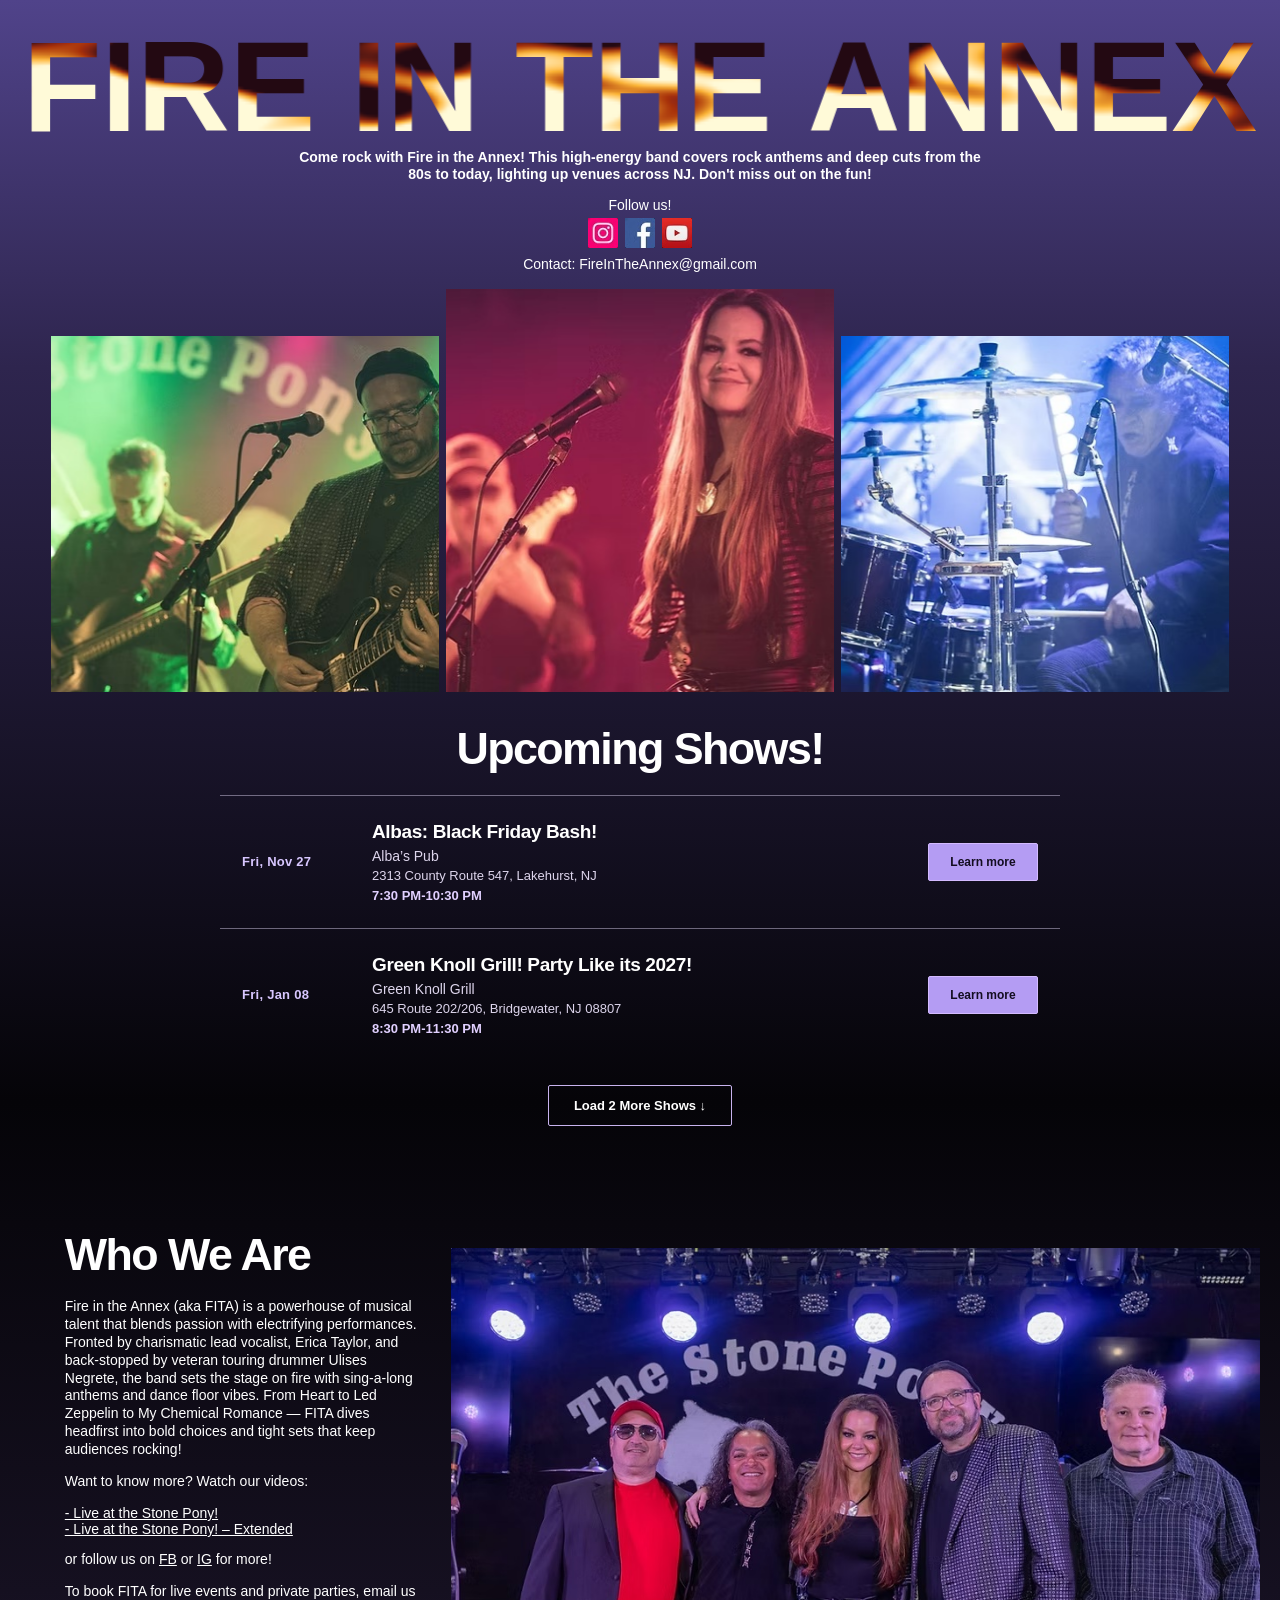
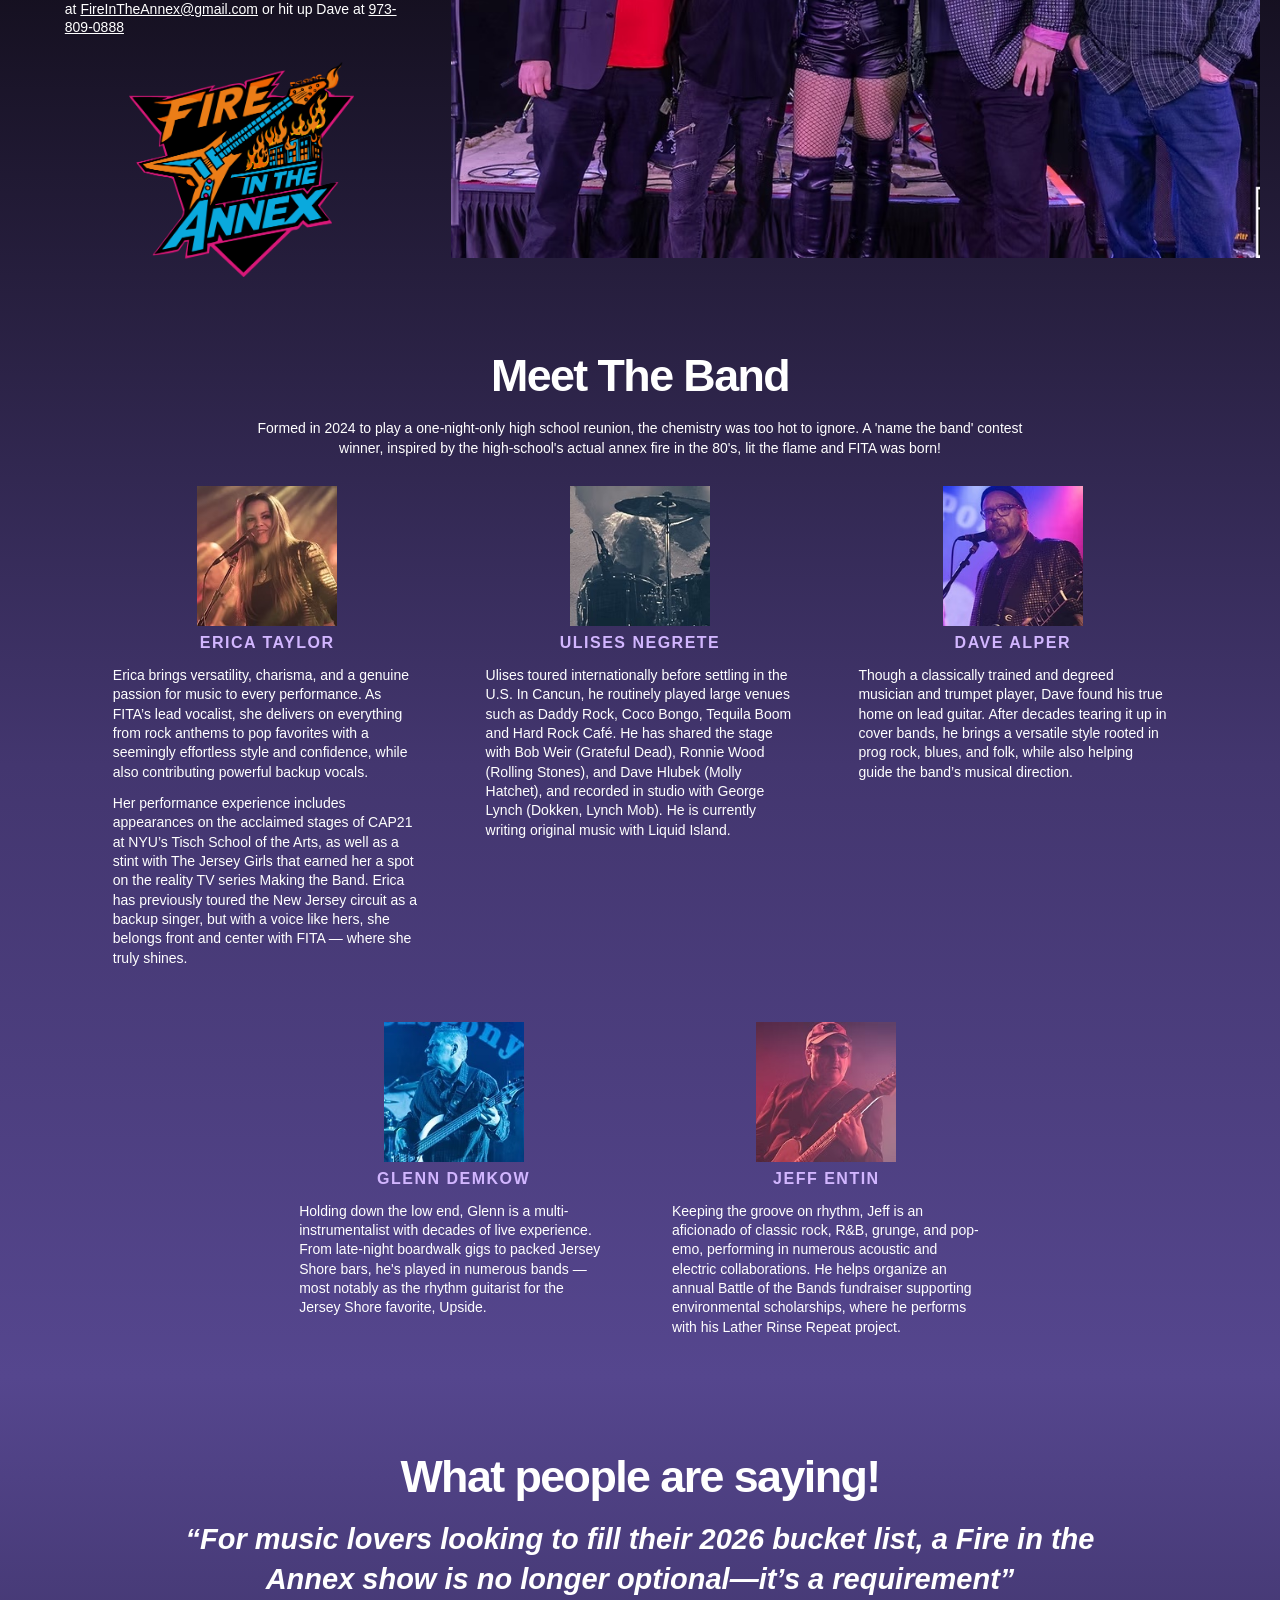
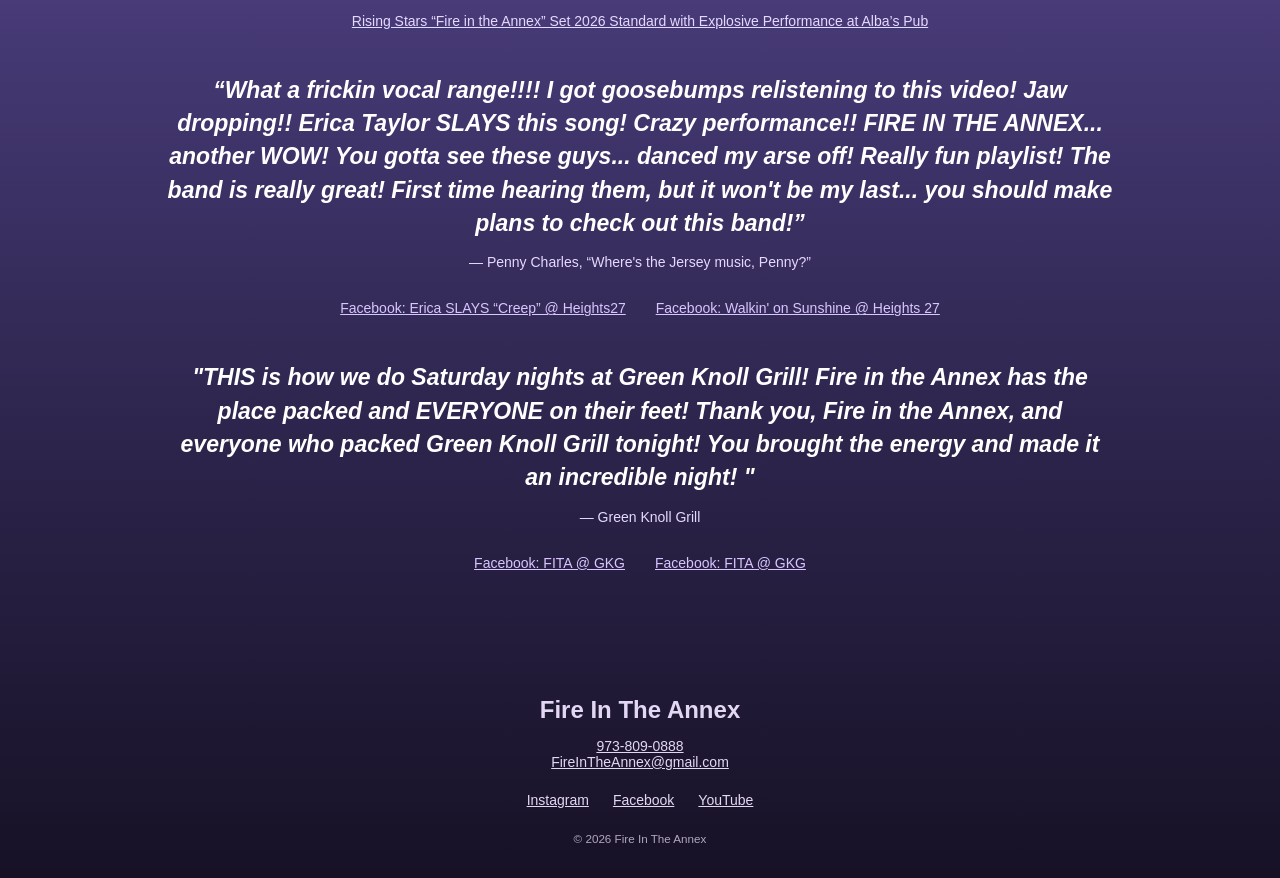
==== commit 898c7a0a: "Automatically update crawlable shows" ====
--- a/index.html
+++ b/index.html
@@ -14,7 +14,7 @@
         <link rel="icon" href="images/favicon.png" />
         <link rel="stylesheet" href="styles.css" />
         <script src="script.js" defer></script>
-    <script type="application/ld+json">[{"@context":"https://schema.org","@type":"MusicEvent","name":"Albas: Black Friday Bash!","startDate":"2026-11-27T19:30:00-05:00","endDate":"2026-11-27T22:30:00-05:00","eventStatus":"https://schema.org/EventScheduled","eventAttendanceMode":"https://schema.org/OfflineEventAttendanceMode","location":{"@type":"Place","name":"Alba’s Pub","address":"2313 County Route 547, Lakehurst, NJ"},"performer":{"@type":"MusicGroup","name":"Fire In The Annex","url":"https://fireintheannex.com/"},"url":"https://fireintheannex.com/#shows"},{"@context":"https://schema.org","@type":"MusicEvent","name":"Green Knoll Grill! Party Like its 2027!","startDate":"2027-01-08T20:30:00-05:00","endDate":"2027-01-08T23:30:00-05:00","eventStatus":"https://schema.org/EventScheduled","eventAttendanceMode":"https://schema.org/OfflineEventAttendanceMode","location":{"@type":"Place","name":"Green Knoll Grill","address":"645 Route 202/206, Bridgewater, NJ 08807"},"performer":{"@type":"MusicGroup","name":"Fire In The Annex","url":"https://fireintheannex.com/"},"url":"https://fireintheannex.com/#shows"},{"@context":"https://schema.org","@type":"MusicEvent","name":"Green Knoll Grill! Spring Break!","startDate":"2027-03-05T20:30:00-05:00","endDate":"2027-03-05T23:30:00-05:00","eventStatus":"https://schema.org/EventScheduled","eventAttendanceMode":"https://schema.org/OfflineEventAttendanceMode","location":{"@type":"Place","name":"Green Knoll Grill","address":"645 Route 202/206, Bridgewater, NJ 08807"},"performer":{"@type":"MusicGroup","name":"Fire In The Annex","url":"https://fireintheannex.com/"},"url":"https://fireintheannex.com/#shows"},{"@context":"https://schema.org","@type":"MusicEvent","name":"Green Knoll Grill! Outdoors?!","startDate":"2027-04-10T20:30:00-04:00","endDate":"2027-04-10T23:30:00-04:00","eventStatus":"https://schema.org/EventScheduled","eventAttendanceMode":"https://schema.org/OfflineEventAttendanceMode","location":{"@type":"Place","name":"Green Knoll Grill","address":"645 Route 202/206, Bridgewater, NJ 08807"},"performer":{"@type":"MusicGroup","name":"Fire In The Annex","url":"https://fireintheannex.com/"},"url":"https://fireintheannex.com/#shows"},{"@context":"https://schema.org","@type":"MusicEvent","name":"Montclair Brewery: Summer Kick-off!","startDate":"2027-05-28T19:30:00-04:00","endDate":"2027-05-28T22:30:00-04:00","eventStatus":"https://schema.org/EventScheduled","eventAttendanceMode":"https://schema.org/OfflineEventAttendanceMode","location":{"@type":"Place","name":"Montclair Brewery","address":"101 Walnut St, Montclair, NJ"},"performer":{"@type":"MusicGroup","name":"Fire In The Annex","url":"https://fireintheannex.com/"},"url":"https://fireintheannex.com/#shows"}]</script>
+    <script type="application/ld+json">[{"@context":"https://schema.org","@type":"MusicEvent","name":"Albas: Black Friday Bash!","startDate":"2026-11-27T19:30:00-05:00","endDate":"2026-11-27T22:30:00-05:00","eventStatus":"https://schema.org/EventScheduled","eventAttendanceMode":"https://schema.org/OfflineEventAttendanceMode","location":{"@type":"Place","name":"Alba’s Pub","address":"2313 County Route 547, Lakehurst, NJ"},"performer":{"@type":"MusicGroup","name":"Fire In The Annex","url":"https://fireintheannex.com/"},"url":"https://fireintheannex.com/#shows"},{"@context":"https://schema.org","@type":"MusicEvent","name":"Green Knoll Grill! Party Like its 2027!","startDate":"2027-01-08T20:30:00-05:00","endDate":"2027-01-08T23:30:00-05:00","eventStatus":"https://schema.org/EventScheduled","eventAttendanceMode":"https://schema.org/OfflineEventAttendanceMode","location":{"@type":"Place","name":"Green Knoll Grill","address":"645 Route 202/206, Bridgewater, NJ 08807"},"performer":{"@type":"MusicGroup","name":"Fire In The Annex","url":"https://fireintheannex.com/"},"url":"https://fireintheannex.com/#shows"},{"@context":"https://schema.org","@type":"MusicEvent","name":"Green Knoll Grill! Spring Break!","startDate":"2027-03-05T20:30:00-05:00","endDate":"2027-03-05T23:30:00-05:00","eventStatus":"https://schema.org/EventScheduled","eventAttendanceMode":"https://schema.org/OfflineEventAttendanceMode","location":{"@type":"Place","name":"Green Knoll Grill","address":"645 Route 202/206, Bridgewater, NJ 08807"},"performer":{"@type":"MusicGroup","name":"Fire In The Annex","url":"https://fireintheannex.com/"},"url":"https://fireintheannex.com/#shows"},{"@context":"https://schema.org","@type":"MusicEvent","name":"Green Knoll Grill! Outdoors?!","startDate":"2027-04-10T20:30:00-04:00","endDate":"2027-04-10T23:30:00-04:00","eventStatus":"https://schema.org/EventScheduled","eventAttendanceMode":"https://schema.org/OfflineEventAttendanceMode","location":{"@type":"Place","name":"Green Knoll Grill","address":"645 Route 202/206, Bridgewater, NJ 08807"},"performer":{"@type":"MusicGroup","name":"Fire In The Annex","url":"https://fireintheannex.com/"},"url":"https://fireintheannex.com/#shows"},{"@context":"https://schema.org","@type":"MusicEvent","name":"Montclair Brewery: Summer Kick-off!","startDate":"2027-05-28T19:30:00-04:00","endDate":"2027-05-28T22:30:00-04:00","eventStatus":"https://schema.org/EventScheduled","eventAttendanceMode":"https://schema.org/OfflineEventAttendanceMode","location":{"@type":"Place","name":"Montclair Brewery","address":"101 Walnut St, Montclair, NJ"},"performer":{"@type":"MusicGroup","name":"Fire In The Annex","url":"https://fireintheannex.com/"},"url":"https://fireintheannex.com/#shows"},{"@context":"https://schema.org","@type":"MusicEvent","name":"Green Knoll Grill - Dave’s Birthday Bash!","startDate":"2027-07-09T20:30:00-04:00","endDate":"2027-07-09T23:30:00-04:00","eventStatus":"https://schema.org/EventScheduled","eventAttendanceMode":"https://schema.org/OfflineEventAttendanceMode","location":{"@type":"Place","name":"Green Knoll Grill","address":"645 Route 202/206, Bridgewater, NJ 08807"},"performer":{"@type":"MusicGroup","name":"Fire In The Annex","url":"https://fireintheannex.com/"},"url":"https://fireintheannex.com/#shows"}]</script>
 </head>
     <body id="top">
         <header class="hero">
@@ -98,7 +98,7 @@
 </article>
 <article class="show-item extra-show" hidden>
   <div class="show-date"><time datetime="2027-07-09">Fri, Jul 09</time></div>
-  <div class="show-info"><div class="show-title">Green Knoll Grill - Dave’s Birthday Bash!</div><div class="show-location">Green Knoll Grill</div><div class="show-address">645 Route 202/206, Bridgewater, NJ 08807</div><div class="show-time">Time TBA</div></div>
+  <div class="show-info"><div class="show-title">Green Knoll Grill - Dave’s Birthday Bash!</div><div class="show-location">Green Knoll Grill</div><div class="show-address">645 Route 202/206, Bridgewater, NJ 08807</div><div class="show-time">8:30 PM - 11:30 PM</div></div>
   <span class="details-pending">Details soon</span>
 </article>
 <article class="show-item extra-show" hidden>
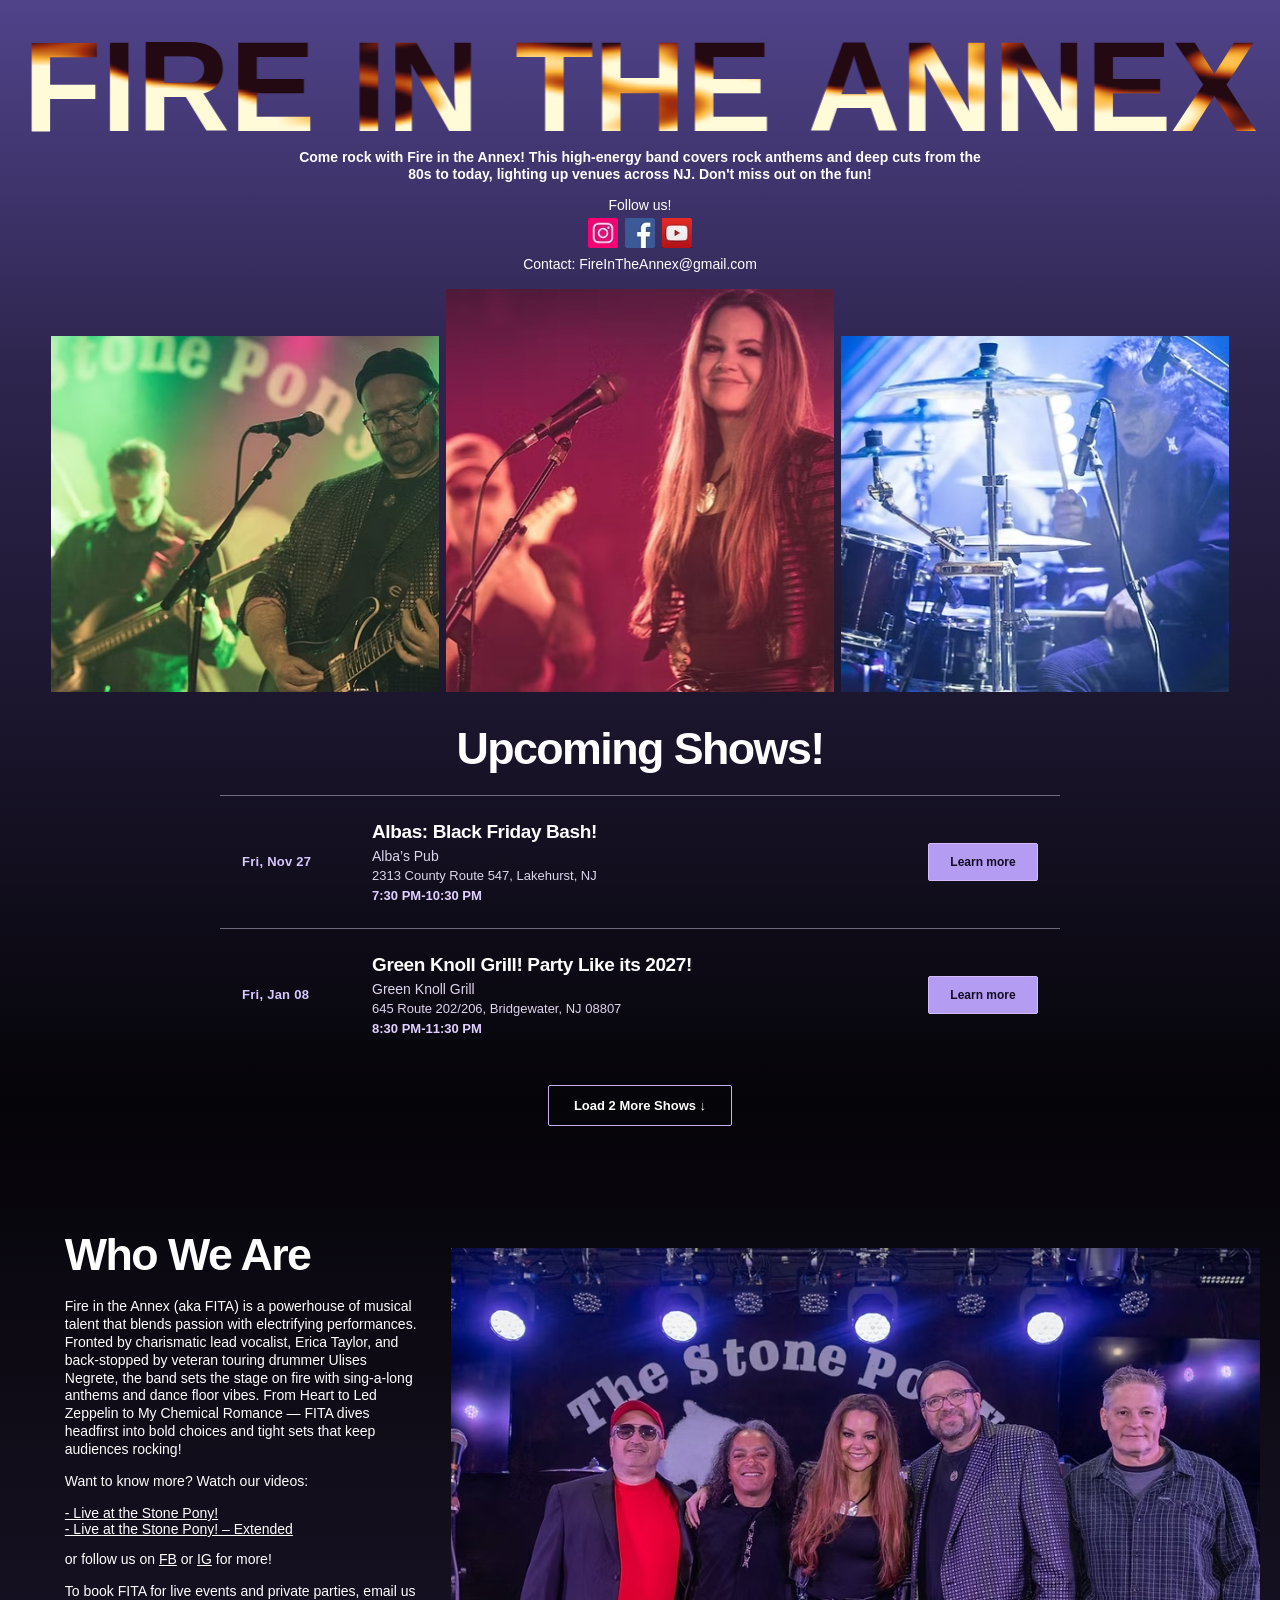
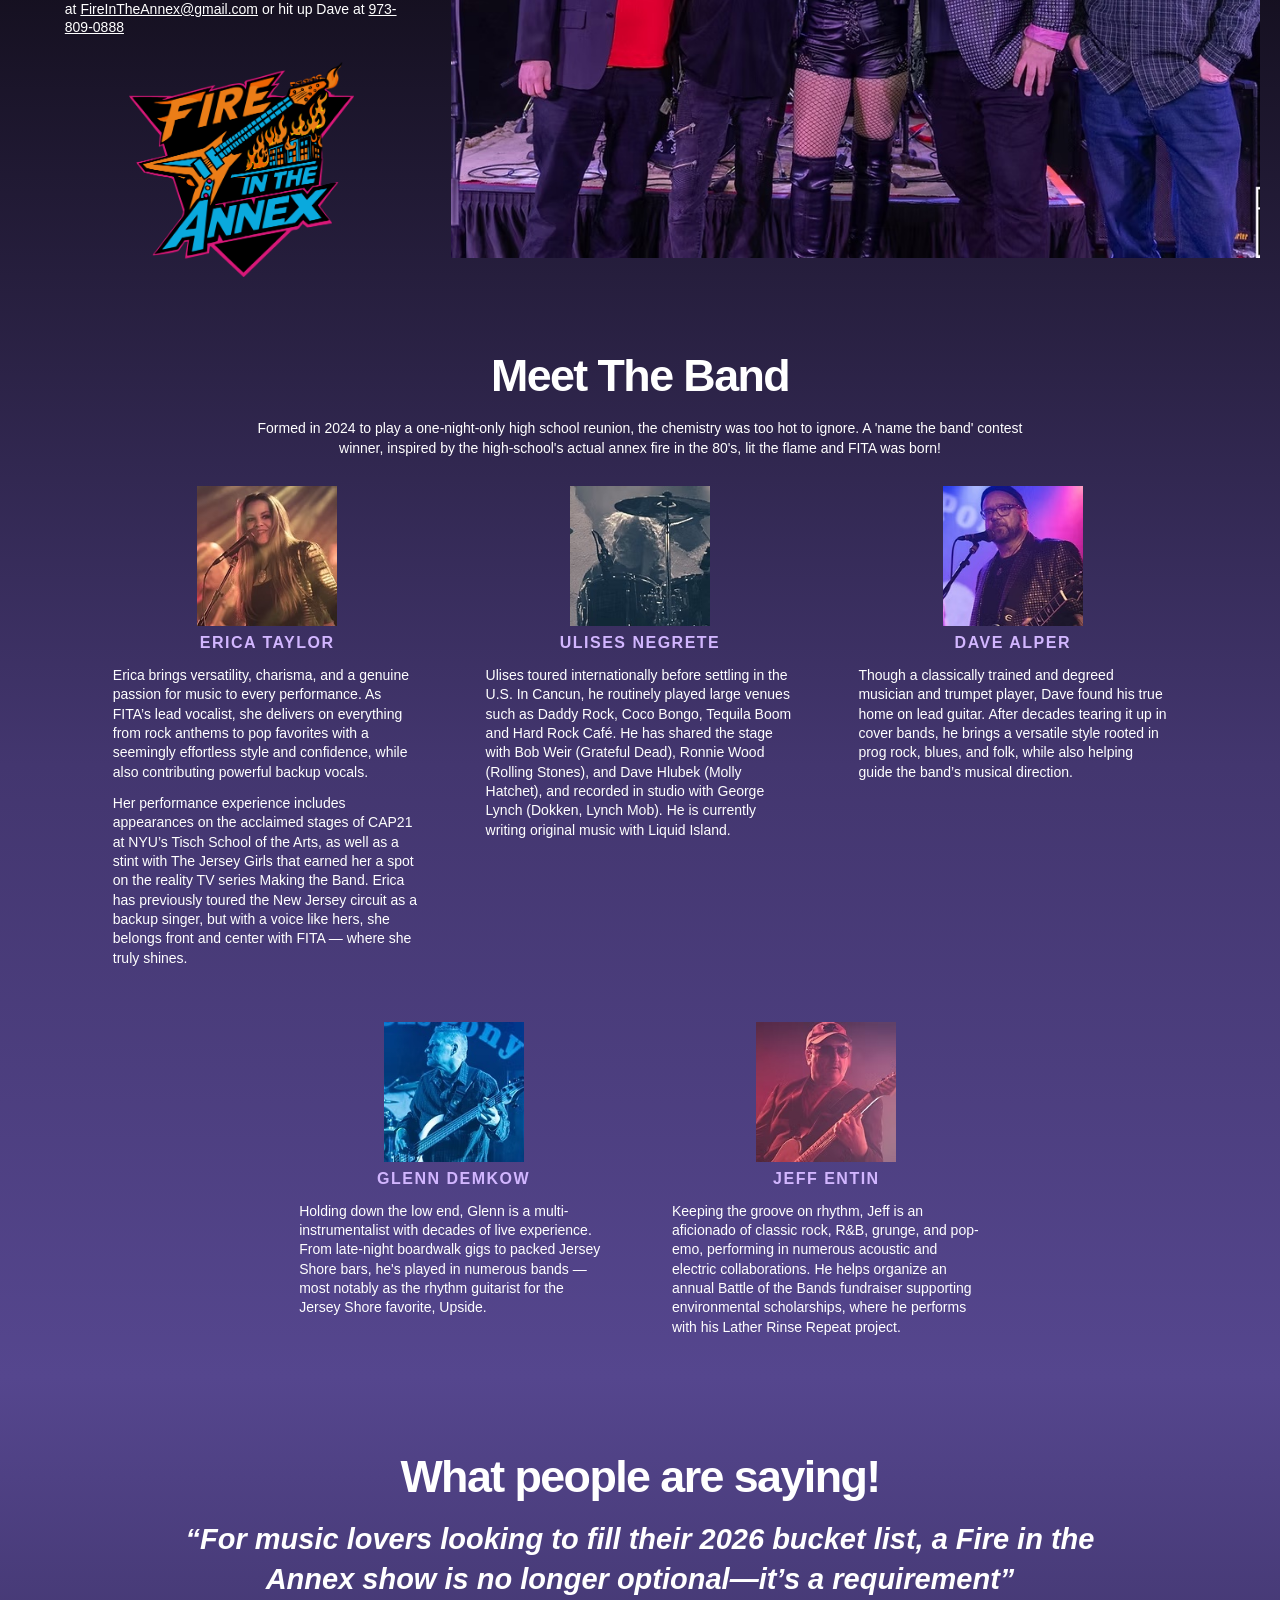
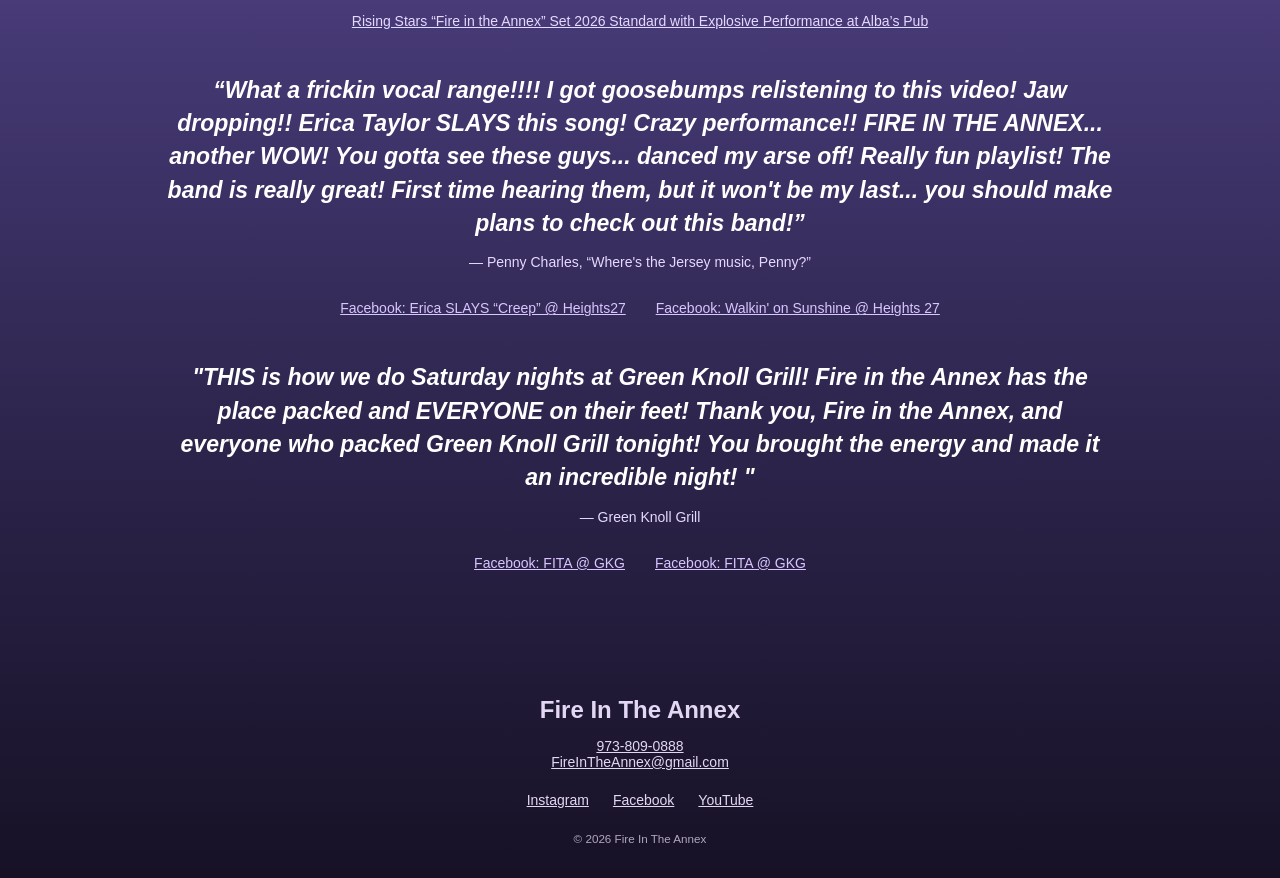
==== commit 5f6f35c8: "Add Google verification and update show details Added Google site verification meta tag and updated " ====
--- a/index.html
+++ b/index.html
@@ -14,7 +14,8 @@
         <link rel="icon" href="images/favicon.png" />
         <link rel="stylesheet" href="styles.css" />
         <script src="script.js" defer></script>
-    <script type="application/ld+json">[{"@context":"https://schema.org","@type":"MusicEvent","name":"Albas: Black Friday Bash!","startDate":"2026-11-27T19:30:00-05:00","endDate":"2026-11-27T22:30:00-05:00","eventStatus":"https://schema.org/EventScheduled","eventAttendanceMode":"https://schema.org/OfflineEventAttendanceMode","location":{"@type":"Place","name":"Alba’s Pub","address":"2313 County Route 547, Lakehurst, NJ"},"performer":{"@type":"MusicGroup","name":"Fire In The Annex","url":"https://fireintheannex.com/"},"url":"https://fireintheannex.com/#shows"},{"@context":"https://schema.org","@type":"MusicEvent","name":"Green Knoll Grill! Party Like its 2027!","startDate":"2027-01-08T20:30:00-05:00","endDate":"2027-01-08T23:30:00-05:00","eventStatus":"https://schema.org/EventScheduled","eventAttendanceMode":"https://schema.org/OfflineEventAttendanceMode","location":{"@type":"Place","name":"Green Knoll Grill","address":"645 Route 202/206, Bridgewater, NJ 08807"},"performer":{"@type":"MusicGroup","name":"Fire In The Annex","url":"https://fireintheannex.com/"},"url":"https://fireintheannex.com/#shows"},{"@context":"https://schema.org","@type":"MusicEvent","name":"Green Knoll Grill! Spring Break!","startDate":"2027-03-05T20:30:00-05:00","endDate":"2027-03-05T23:30:00-05:00","eventStatus":"https://schema.org/EventScheduled","eventAttendanceMode":"https://schema.org/OfflineEventAttendanceMode","location":{"@type":"Place","name":"Green Knoll Grill","address":"645 Route 202/206, Bridgewater, NJ 08807"},"performer":{"@type":"MusicGroup","name":"Fire In The Annex","url":"https://fireintheannex.com/"},"url":"https://fireintheannex.com/#shows"},{"@context":"https://schema.org","@type":"MusicEvent","name":"Green Knoll Grill! Outdoors?!","startDate":"2027-04-10T20:30:00-04:00","endDate":"2027-04-10T23:30:00-04:00","eventStatus":"https://schema.org/EventScheduled","eventAttendanceMode":"https://schema.org/OfflineEventAttendanceMode","location":{"@type":"Place","name":"Green Knoll Grill","address":"645 Route 202/206, Bridgewater, NJ 08807"},"performer":{"@type":"MusicGroup","name":"Fire In The Annex","url":"https://fireintheannex.com/"},"url":"https://fireintheannex.com/#shows"},{"@context":"https://schema.org","@type":"MusicEvent","name":"Montclair Brewery: Summer Kick-off!","startDate":"2027-05-28T19:30:00-04:00","endDate":"2027-05-28T22:30:00-04:00","eventStatus":"https://schema.org/EventScheduled","eventAttendanceMode":"https://schema.org/OfflineEventAttendanceMode","location":{"@type":"Place","name":"Montclair Brewery","address":"101 Walnut St, Montclair, NJ"},"performer":{"@type":"MusicGroup","name":"Fire In The Annex","url":"https://fireintheannex.com/"},"url":"https://fireintheannex.com/#shows"},{"@context":"https://schema.org","@type":"MusicEvent","name":"Green Knoll Grill - Dave’s Birthday Bash!","startDate":"2027-07-09T20:30:00-04:00","endDate":"2027-07-09T23:30:00-04:00","eventStatus":"https://schema.org/EventScheduled","eventAttendanceMode":"https://schema.org/OfflineEventAttendanceMode","location":{"@type":"Place","name":"Green Knoll Grill","address":"645 Route 202/206, Bridgewater, NJ 08807"},"performer":{"@type":"MusicGroup","name":"Fire In The Annex","url":"https://fireintheannex.com/"},"url":"https://fireintheannex.com/#shows"}]</script>
+    <script type="application/ld+json">[{"@context":"https://schema.org","@type":"MusicEvent","name":"Albas: Black Friday Bash!","startDate":"2026-11-27T19:30:00-05:00","endDate":"2026-11-27T22:30:00-05:00","eventStatus":"https://schema.org/EventScheduled","eventAttendanceMode":"https://schema.org/OfflineEventAttendanceMode","location":{"@type":"Place","name":"Alba’s Pub","address":"2313 County Route 547, Lakehurst, NJ"},"performer":{"@type":"MusicGroup","name":"Fire In The Annex","url":"https://fireintheannex.com/"},"url":"https://fireintheannex.com/#shows"},{"@context":"https://schema.org","@type":"MusicEvent","name":"Green Knoll Grill! Party Like its 2027!","startDate":"2027-01-08T20:30:00-05:00","endDate":"2027-01-08T23:30:00-05:00","eventStatus":"https://schema.org/EventScheduled","eventAttendanceMode":"https://schema.org/OfflineEventAttendanceMode","location":{"@type":"Place","name":"Green Knoll Grill","address":"645 Route 202/206, Bridgewater, NJ 08807"},"performer":{"@type":"MusicGroup","name":"Fire In The Annex","url":"https://fireintheannex.com/"},"url":"https://fireintheannex.com/#shows"},{"@context":"https://schema.org","@type":"MusicEvent","name":"Green Knoll Grill! Spring Break!","startDate":"2027-03-05T20:30:00-05:00","endDate":"2027-03-05T23:30:00-05:00","eventStatus":"https://schema.org/EventScheduled","eventAttendanceMode":"https://schema.org/OfflineEventAttendanceMode","location":{"@type":"Place","name":"Green Knoll Grill","address":"645 Route 202/206, Bridgewater, NJ 08807"},"performer":{"@type":"MusicGroup","name":"Fire In The Annex","url":"https://fireintheannex.com/"},"url":"https://fireintheannex.com/#shows"},{"@context":"https://schema.org","@type":"MusicEvent","name":"Green Knoll Grill! Outdoors?!","startDate":"2027-04-10T20:30:00-04:00","endDate":"2027-04-10T23:30:00-04:00","eventStatus":"https://schema.org/EventScheduled","eventAttendanceMode":"https://schema.org/OfflineEventAttendanceMode","location":{"@type":"Place","name":"Green Knoll Grill","address":"645 Route 202/206, Bridgewater, NJ 08807"},"performer":{"@type":"MusicGroup","name":"Fire In The Annex","url":"https://fireintheannex.com/"},"url":"https://fireintheannex.com/#shows"},{"@context":"https://schema.org","@type":"MusicEvent","name":"Montclair Brewery: Summer Kick-off!","startDate":"2027-05-28T19:30:00-04:00","endDate":"2027-05-28T22:30:00-04:00","eventStatus":"https://schema.org/EventScheduled","eventAttendanceMode":"https://schema.org/OfflineEventAttendanceMode","location":{"@type":"Place","name":"Montclair Brewery","address":"101 Walnut St, Montclair, NJ"},"performer":{"@type":"MusicGroup","name":"Fire In The Annex","url":"https://fireintheannex.com/"},"url":"https://fireintheannex.com/#shows"},{"@context":"https://schema.org","@type":"MusicEvent","name":"Green Knoll Grill - Dave’s Birthday Bash!","startDate":"2027-07-09T20:30:00-04:00","endDate":"2027-07-09T23:30:00-04:00","eventStatus":"https://schema.org/EventScheduled","eventAttendanceMode":"https://schema.org/OfflineEventAttendanceMode","location":{"@type":"Place","name":"Green Knoll Grill","address":"645 Route 202/206, Bridgewater, NJ 08807"},"performer":{"@type":"MusicGroup","name":"Fire In The Annex","url":"https://fireintheannex.com/"},"url":"https://fireintheannex.com/#shows"}]</script>
+       <meta name="google-site-verification" content="i1XkJZVvP1MthnsZcfkwD1Duq4C5cHD8_Vj8gCUvUmc" /> 
 </head>
     <body id="top">
         <header class="hero">
@@ -65,47 +66,47 @@
         <main>
             <section class="shows" id="shows">
                 <h2>Upcoming Shows!</h2>
-                <div id="show-list" class="show-list" aria-live="polite">
-<article class="show-item">
-  <div class="show-date"><time datetime="2026-11-27">Fri, Nov 27</time></div>
-  <div class="show-info"><div class="show-title">Albas: Black Friday Bash!</div><div class="show-location">Alba’s Pub</div><div class="show-address">2313 County Route 547, Lakehurst, NJ</div><div class="show-time">7:30 PM-10:30 PM</div></div>
-  <a class="details" href="https://davealper1.wixsite.com/fireintheannex2/event-details/albas-black-friday-bash" target="_blank" rel="noopener">Learn more</a>
-</article>
-<article class="show-item">
-  <div class="show-date"><time datetime="2027-01-08">Fri, Jan 08</time></div>
-  <div class="show-info"><div class="show-title">Green Knoll Grill! Party Like its 2027!</div><div class="show-location">Green Knoll Grill</div><div class="show-address">645 Route 202/206, Bridgewater, NJ 08807</div><div class="show-time">8:30 PM-11:30 PM</div></div>
-  <a class="details" href="https://davealper1.wixsite.com/fireintheannex2/event-details/green-knoll-grill-party-like-its-2027" target="_blank" rel="noopener">Learn more</a>
-</article>
-<article class="show-item extra-show" hidden>
-  <div class="show-date"><time datetime="2027-03-05">Fri, Mar 05</time></div>
-  <div class="show-info"><div class="show-title">Green Knoll Grill! Spring Break!</div><div class="show-location">Green Knoll Grill</div><div class="show-address">645 Route 202/206, Bridgewater, NJ 08807</div><div class="show-time">8:30 PM-11:30 PM</div></div>
-  <span class="details-pending">Details soon</span>
-</article>
-<article class="show-item extra-show" hidden>
-  <div class="show-date"><time datetime="2027-04-10">Sat, Apr 10</time></div>
-  <div class="show-info"><div class="show-title">Green Knoll Grill! Outdoors?!</div><div class="show-location">Green Knoll Grill</div><div class="show-address">645 Route 202/206, Bridgewater, NJ 08807</div><div class="show-time">8:30 PM-11:30 PM</div></div>
-  <span class="details-pending">Details soon</span>
-</article>
-<article class="show-item extra-show" hidden>
-  <div class="show-date"><time datetime="2027-05-28">Fri, May 28</time></div>
-  <div class="show-info"><div class="show-title">Montclair Brewery: Summer Kick-off!</div><div class="show-location">Montclair Brewery</div><div class="show-address">101 Walnut St, Montclair, NJ</div><div class="show-time">7:30 PM-10:30 PM</div></div>
-  <span class="details-pending">Details soon</span>
-</article>
-<article class="show-item extra-show" hidden>
-  <div class="show-date"><time datetime="2027-06-12">Sat, Jun 12</time></div>
-  <div class="show-info"><div class="show-title">Central Jersey Festival Announcement - Coming Soon…</div><div class="show-location">To be announced</div><div class="show-address">Address TBA</div><div class="show-time">Evening TBA</div></div>
-  <span class="details-pending">Details soon</span>
-</article>
-<article class="show-item extra-show" hidden>
-  <div class="show-date"><time datetime="2027-07-09">Fri, Jul 09</time></div>
-  <div class="show-info"><div class="show-title">Green Knoll Grill - Dave’s Birthday Bash!</div><div class="show-location">Green Knoll Grill</div><div class="show-address">645 Route 202/206, Bridgewater, NJ 08807</div><div class="show-time">8:30 PM - 11:30 PM</div></div>
-  <span class="details-pending">Details soon</span>
-</article>
-<article class="show-item extra-show" hidden>
-  <div class="show-date"><time datetime="2027-07-23">Fri, Jul 23</time></div>
-  <div class="show-info"><div class="show-title">Heights 27! Mid Summer Dream</div><div class="show-location">Heights 27</div><div class="show-address">Spring Lake, NJ</div><div class="show-time">Time TBA</div></div>
-  <span class="details-pending">Details soon</span>
-</article>
+                <div id="show-list" class="show-list" aria-live="polite">
+<article class="show-item">
+  <div class="show-date"><time datetime="2026-11-27">Fri, Nov 27</time></div>
+  <div class="show-info"><div class="show-title">Albas: Black Friday Bash!</div><div class="show-location">Alba’s Pub</div><div class="show-address">2313 County Route 547, Lakehurst, NJ</div><div class="show-time">7:30 PM-10:30 PM</div></div>
+  <a class="details" href="https://davealper1.wixsite.com/fireintheannex2/event-details/albas-black-friday-bash" target="_blank" rel="noopener">Learn more</a>
+</article>
+<article class="show-item">
+  <div class="show-date"><time datetime="2027-01-08">Fri, Jan 08</time></div>
+  <div class="show-info"><div class="show-title">Green Knoll Grill! Party Like its 2027!</div><div class="show-location">Green Knoll Grill</div><div class="show-address">645 Route 202/206, Bridgewater, NJ 08807</div><div class="show-time">8:30 PM-11:30 PM</div></div>
+  <a class="details" href="https://davealper1.wixsite.com/fireintheannex2/event-details/green-knoll-grill-party-like-its-2027" target="_blank" rel="noopener">Learn more</a>
+</article>
+<article class="show-item extra-show" hidden>
+  <div class="show-date"><time datetime="2027-03-05">Fri, Mar 05</time></div>
+  <div class="show-info"><div class="show-title">Green Knoll Grill! Spring Break!</div><div class="show-location">Green Knoll Grill</div><div class="show-address">645 Route 202/206, Bridgewater, NJ 08807</div><div class="show-time">8:30 PM-11:30 PM</div></div>
+  <span class="details-pending">Details soon</span>
+</article>
+<article class="show-item extra-show" hidden>
+  <div class="show-date"><time datetime="2027-04-10">Sat, Apr 10</time></div>
+  <div class="show-info"><div class="show-title">Green Knoll Grill! Outdoors?!</div><div class="show-location">Green Knoll Grill</div><div class="show-address">645 Route 202/206, Bridgewater, NJ 08807</div><div class="show-time">8:30 PM-11:30 PM</div></div>
+  <span class="details-pending">Details soon</span>
+</article>
+<article class="show-item extra-show" hidden>
+  <div class="show-date"><time datetime="2027-05-28">Fri, May 28</time></div>
+  <div class="show-info"><div class="show-title">Montclair Brewery: Summer Kick-off!</div><div class="show-location">Montclair Brewery</div><div class="show-address">101 Walnut St, Montclair, NJ</div><div class="show-time">7:30 PM-10:30 PM</div></div>
+  <span class="details-pending">Details soon</span>
+</article>
+<article class="show-item extra-show" hidden>
+  <div class="show-date"><time datetime="2027-06-12">Sat, Jun 12</time></div>
+  <div class="show-info"><div class="show-title">Central Jersey Festival Announcement - Coming Soon…</div><div class="show-location">To be announced</div><div class="show-address">Address TBA</div><div class="show-time">Evening TBA</div></div>
+  <span class="details-pending">Details soon</span>
+</article>
+<article class="show-item extra-show" hidden>
+  <div class="show-date"><time datetime="2027-07-09">Fri, Jul 09</time></div>
+  <div class="show-info"><div class="show-title">Green Knoll Grill - Dave’s Birthday Bash!</div><div class="show-location">Green Knoll Grill</div><div class="show-address">645 Route 202/206, Bridgewater, NJ 08807</div><div class="show-time">8:30 PM - 11:30 PM</div></div>
+  <span class="details-pending">Details soon</span>
+</article>
+<article class="show-item extra-show" hidden>
+  <div class="show-date"><time datetime="2027-07-23">Fri, Jul 23</time></div>
+  <div class="show-info"><div class="show-title">Heights 27! Mid Summer Dream</div><div class="show-location">Heights 27</div><div class="show-address">Spring Lake, NJ</div><div class="show-time">Time TBA</div></div>
+  <span class="details-pending">Details soon</span>
+</article>
 </div>
                 <button
                     id="show-more"
@@ -286,4 +287,4 @@
             <small>© <span id="year"></span> Fire In The Annex</small>
         </footer>
     </body>
-</html>+</html>
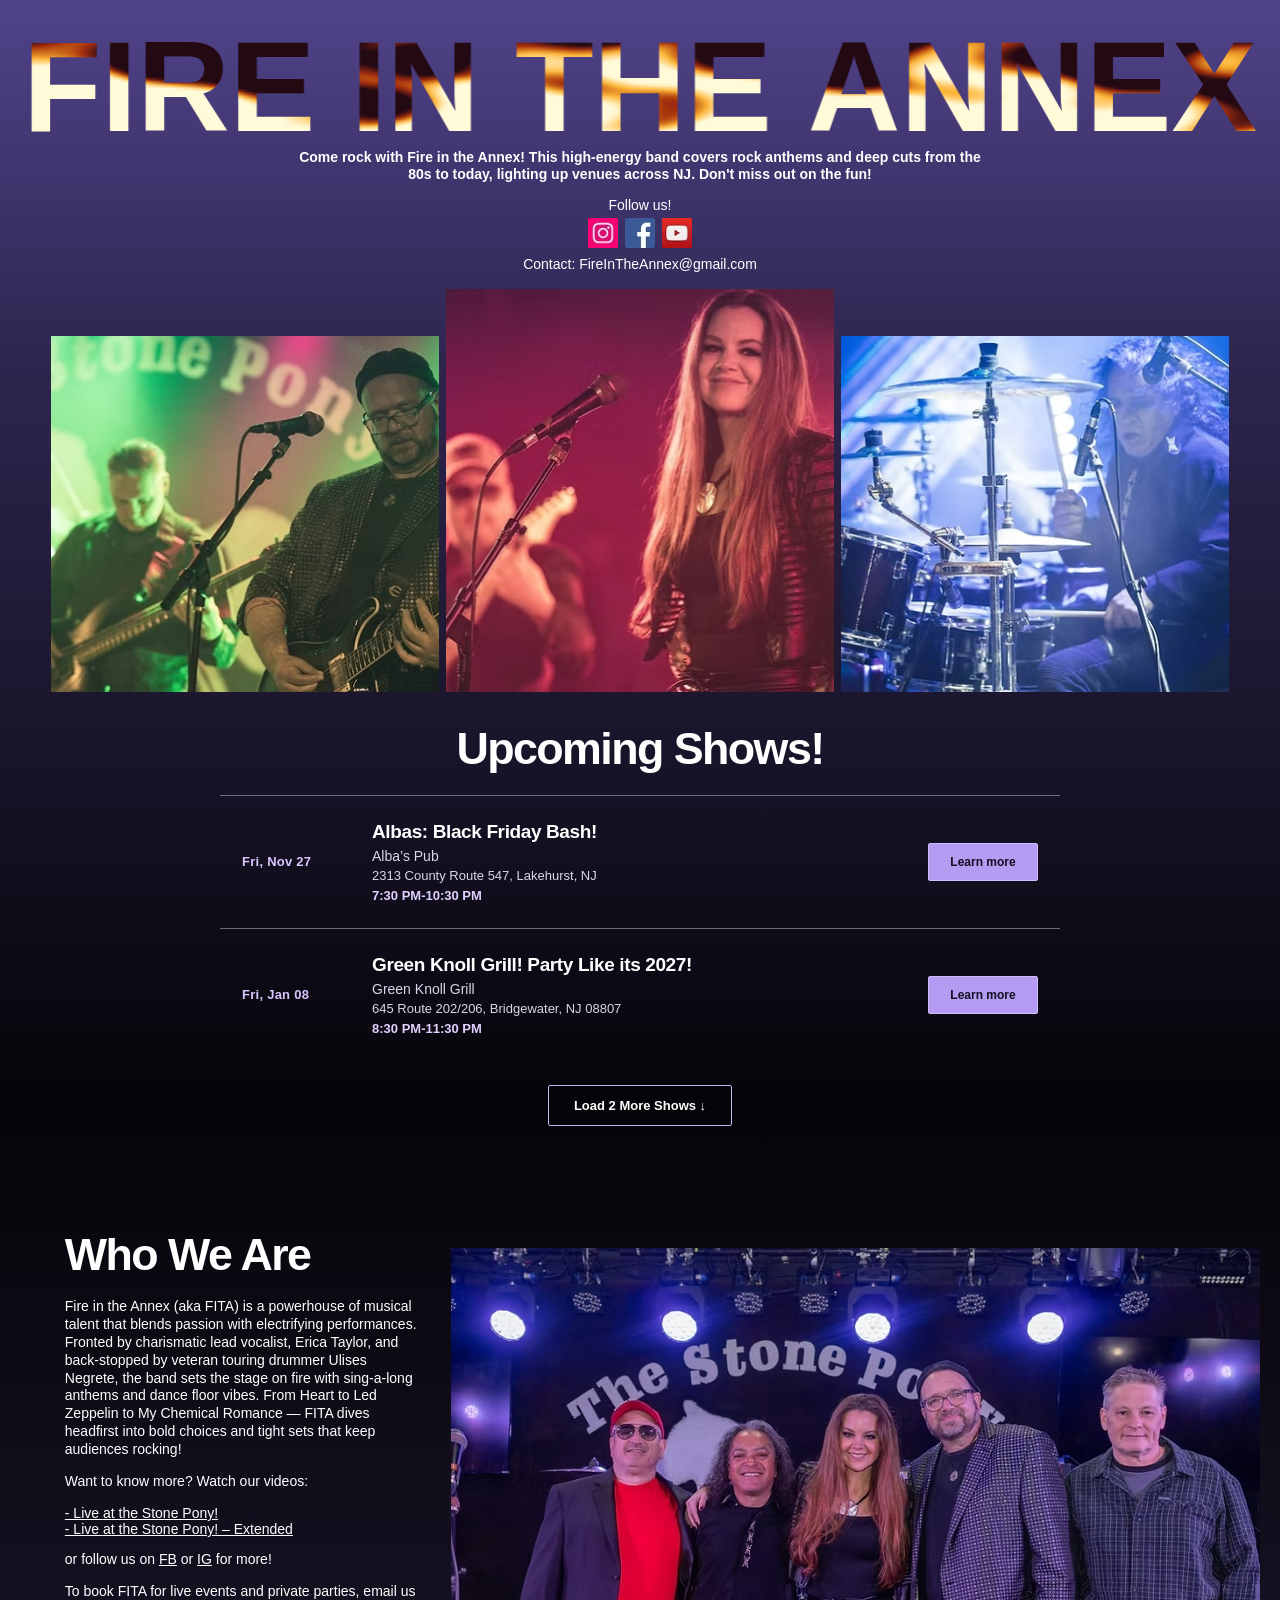
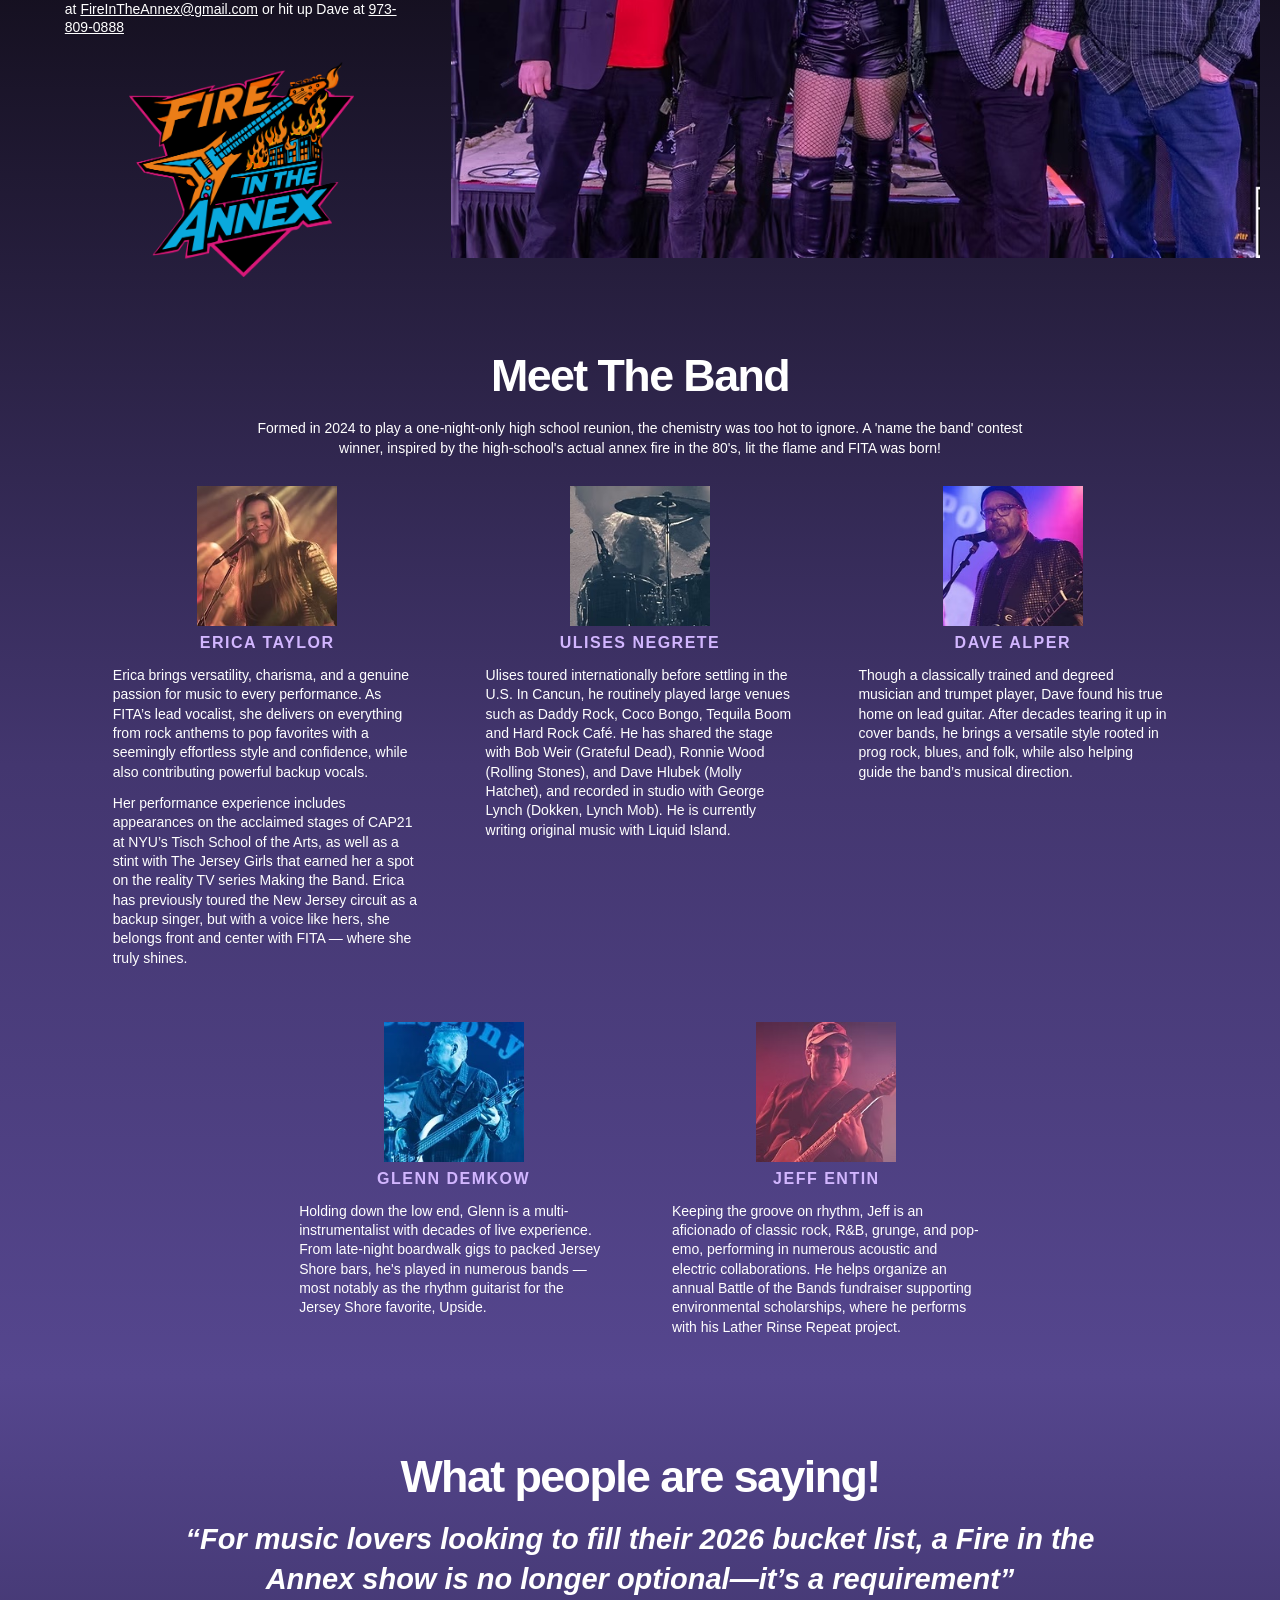
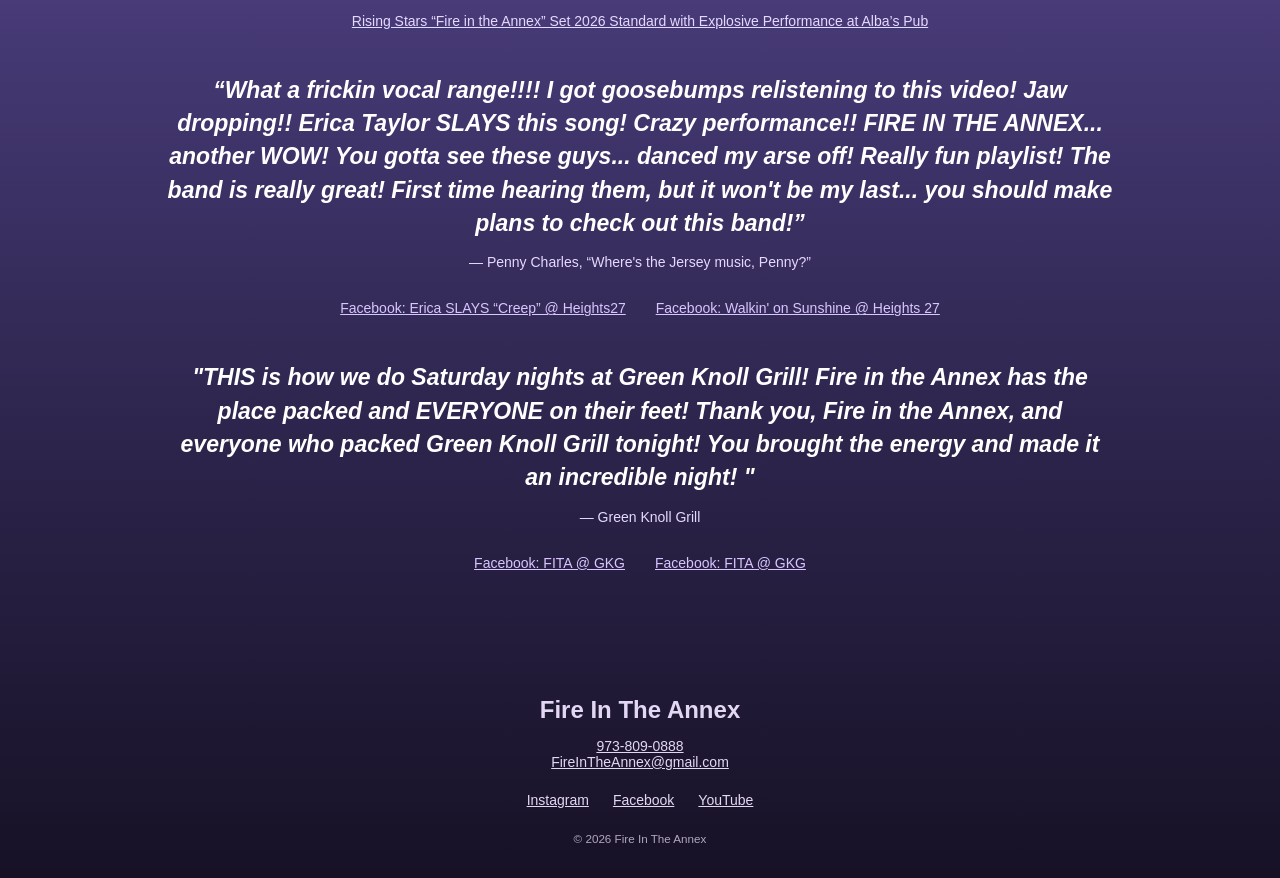
==== commit 3af3d390: "Automatically update crawlable shows" ====
--- a/index.html
+++ b/index.html
@@ -10,12 +10,11 @@
         />
         <meta name="keywords" content="fire, annex, nj, new jersey, music, rock, live music, bands, concerts, rock, live entertainment, local music, central, jersey shore, shore, pop">
         <meta name="robots" content="index, follow">      
-        <title>Fire In The Annex | New Jersey Rock Band</title>
+        <title>Fire In The Annex | NJ Rock Cover Band & Live Music</title>
         <link rel="icon" href="images/favicon.png" />
         <link rel="stylesheet" href="styles.css" />
         <script src="script.js" defer></script>
-    <script type="application/ld+json">[{"@context":"https://schema.org","@type":"MusicEvent","name":"Albas: Black Friday Bash!","startDate":"2026-11-27T19:30:00-05:00","endDate":"2026-11-27T22:30:00-05:00","eventStatus":"https://schema.org/EventScheduled","eventAttendanceMode":"https://schema.org/OfflineEventAttendanceMode","location":{"@type":"Place","name":"Alba’s Pub","address":"2313 County Route 547, Lakehurst, NJ"},"performer":{"@type":"MusicGroup","name":"Fire In The Annex","url":"https://fireintheannex.com/"},"url":"https://fireintheannex.com/#shows"},{"@context":"https://schema.org","@type":"MusicEvent","name":"Green Knoll Grill! Party Like its 2027!","startDate":"2027-01-08T20:30:00-05:00","endDate":"2027-01-08T23:30:00-05:00","eventStatus":"https://schema.org/EventScheduled","eventAttendanceMode":"https://schema.org/OfflineEventAttendanceMode","location":{"@type":"Place","name":"Green Knoll Grill","address":"645 Route 202/206, Bridgewater, NJ 08807"},"performer":{"@type":"MusicGroup","name":"Fire In The Annex","url":"https://fireintheannex.com/"},"url":"https://fireintheannex.com/#shows"},{"@context":"https://schema.org","@type":"MusicEvent","name":"Green Knoll Grill! Spring Break!","startDate":"2027-03-05T20:30:00-05:00","endDate":"2027-03-05T23:30:00-05:00","eventStatus":"https://schema.org/EventScheduled","eventAttendanceMode":"https://schema.org/OfflineEventAttendanceMode","location":{"@type":"Place","name":"Green Knoll Grill","address":"645 Route 202/206, Bridgewater, NJ 08807"},"performer":{"@type":"MusicGroup","name":"Fire In The Annex","url":"https://fireintheannex.com/"},"url":"https://fireintheannex.com/#shows"},{"@context":"https://schema.org","@type":"MusicEvent","name":"Green Knoll Grill! Outdoors?!","startDate":"2027-04-10T20:30:00-04:00","endDate":"2027-04-10T23:30:00-04:00","eventStatus":"https://schema.org/EventScheduled","eventAttendanceMode":"https://schema.org/OfflineEventAttendanceMode","location":{"@type":"Place","name":"Green Knoll Grill","address":"645 Route 202/206, Bridgewater, NJ 08807"},"performer":{"@type":"MusicGroup","name":"Fire In The Annex","url":"https://fireintheannex.com/"},"url":"https://fireintheannex.com/#shows"},{"@context":"https://schema.org","@type":"MusicEvent","name":"Montclair Brewery: Summer Kick-off!","startDate":"2027-05-28T19:30:00-04:00","endDate":"2027-05-28T22:30:00-04:00","eventStatus":"https://schema.org/EventScheduled","eventAttendanceMode":"https://schema.org/OfflineEventAttendanceMode","location":{"@type":"Place","name":"Montclair Brewery","address":"101 Walnut St, Montclair, NJ"},"performer":{"@type":"MusicGroup","name":"Fire In The Annex","url":"https://fireintheannex.com/"},"url":"https://fireintheannex.com/#shows"},{"@context":"https://schema.org","@type":"MusicEvent","name":"Green Knoll Grill - Dave’s Birthday Bash!","startDate":"2027-07-09T20:30:00-04:00","endDate":"2027-07-09T23:30:00-04:00","eventStatus":"https://schema.org/EventScheduled","eventAttendanceMode":"https://schema.org/OfflineEventAttendanceMode","location":{"@type":"Place","name":"Green Knoll Grill","address":"645 Route 202/206, Bridgewater, NJ 08807"},"performer":{"@type":"MusicGroup","name":"Fire In The Annex","url":"https://fireintheannex.com/"},"url":"https://fireintheannex.com/#shows"}]</script>
-       <meta name="google-site-verification" content="i1XkJZVvP1MthnsZcfkwD1Duq4C5cHD8_Vj8gCUvUmc" /> 
+    <script type="application/ld+json">[{"@context":"https://schema.org","@type":"MusicEvent","name":"Albas: Black Friday Bash!","startDate":"2026-11-27T19:30:00-05:00","endDate":"2026-11-27T22:30:00-05:00","eventStatus":"https://schema.org/EventScheduled","eventAttendanceMode":"https://schema.org/OfflineEventAttendanceMode","location":{"@type":"Place","name":"Alba’s Pub","address":"2313 County Route 547, Lakehurst, NJ"},"performer":{"@type":"MusicGroup","name":"Fire In The Annex","url":"https://fireintheannex.com/"},"url":"https://fireintheannex.com/#shows"},{"@context":"https://schema.org","@type":"MusicEvent","name":"Green Knoll Grill! Party Like its 2027!","startDate":"2027-01-08T20:30:00-05:00","endDate":"2027-01-08T23:30:00-05:00","eventStatus":"https://schema.org/EventScheduled","eventAttendanceMode":"https://schema.org/OfflineEventAttendanceMode","location":{"@type":"Place","name":"Green Knoll Grill","address":"645 Route 202/206, Bridgewater, NJ 08807"},"performer":{"@type":"MusicGroup","name":"Fire In The Annex","url":"https://fireintheannex.com/"},"url":"https://fireintheannex.com/#shows"},{"@context":"https://schema.org","@type":"MusicEvent","name":"Green Knoll Grill! Spring Break!","startDate":"2027-03-05T20:30:00-05:00","endDate":"2027-03-05T23:30:00-05:00","eventStatus":"https://schema.org/EventScheduled","eventAttendanceMode":"https://schema.org/OfflineEventAttendanceMode","location":{"@type":"Place","name":"Green Knoll Grill","address":"645 Route 202/206, Bridgewater, NJ 08807"},"performer":{"@type":"MusicGroup","name":"Fire In The Annex","url":"https://fireintheannex.com/"},"url":"https://fireintheannex.com/#shows"},{"@context":"https://schema.org","@type":"MusicEvent","name":"Green Knoll Grill! Outdoors?!","startDate":"2027-04-10T20:30:00-04:00","endDate":"2027-04-10T23:30:00-04:00","eventStatus":"https://schema.org/EventScheduled","eventAttendanceMode":"https://schema.org/OfflineEventAttendanceMode","location":{"@type":"Place","name":"Green Knoll Grill","address":"645 Route 202/206, Bridgewater, NJ 08807"},"performer":{"@type":"MusicGroup","name":"Fire In The Annex","url":"https://fireintheannex.com/"},"url":"https://fireintheannex.com/#shows"},{"@context":"https://schema.org","@type":"MusicEvent","name":"Montclair Brewery: Summer Kick-off!","startDate":"2027-05-28T19:30:00-04:00","endDate":"2027-05-28T22:30:00-04:00","eventStatus":"https://schema.org/EventScheduled","eventAttendanceMode":"https://schema.org/OfflineEventAttendanceMode","location":{"@type":"Place","name":"Montclair Brewery","address":"101 Walnut St, Montclair, NJ"},"performer":{"@type":"MusicGroup","name":"Fire In The Annex","url":"https://fireintheannex.com/"},"url":"https://fireintheannex.com/#shows"},{"@context":"https://schema.org","@type":"MusicEvent","name":"Green Knoll Grill - Dave’s Birthday Bash!","startDate":"2027-07-09T20:30:00-04:00","endDate":"2027-07-09T23:30:00-04:00","eventStatus":"https://schema.org/EventScheduled","eventAttendanceMode":"https://schema.org/OfflineEventAttendanceMode","location":{"@type":"Place","name":"Green Knoll Grill","address":"645 Route 202/206, Bridgewater, NJ 08807"},"performer":{"@type":"MusicGroup","name":"Fire In The Annex","url":"https://fireintheannex.com/"},"url":"https://fireintheannex.com/#shows"}]</script>
 </head>
     <body id="top">
         <header class="hero">
@@ -66,47 +65,47 @@
         <main>
             <section class="shows" id="shows">
                 <h2>Upcoming Shows!</h2>
-                <div id="show-list" class="show-list" aria-live="polite">
-<article class="show-item">
-  <div class="show-date"><time datetime="2026-11-27">Fri, Nov 27</time></div>
-  <div class="show-info"><div class="show-title">Albas: Black Friday Bash!</div><div class="show-location">Alba’s Pub</div><div class="show-address">2313 County Route 547, Lakehurst, NJ</div><div class="show-time">7:30 PM-10:30 PM</div></div>
-  <a class="details" href="https://davealper1.wixsite.com/fireintheannex2/event-details/albas-black-friday-bash" target="_blank" rel="noopener">Learn more</a>
-</article>
-<article class="show-item">
-  <div class="show-date"><time datetime="2027-01-08">Fri, Jan 08</time></div>
-  <div class="show-info"><div class="show-title">Green Knoll Grill! Party Like its 2027!</div><div class="show-location">Green Knoll Grill</div><div class="show-address">645 Route 202/206, Bridgewater, NJ 08807</div><div class="show-time">8:30 PM-11:30 PM</div></div>
-  <a class="details" href="https://davealper1.wixsite.com/fireintheannex2/event-details/green-knoll-grill-party-like-its-2027" target="_blank" rel="noopener">Learn more</a>
-</article>
-<article class="show-item extra-show" hidden>
-  <div class="show-date"><time datetime="2027-03-05">Fri, Mar 05</time></div>
-  <div class="show-info"><div class="show-title">Green Knoll Grill! Spring Break!</div><div class="show-location">Green Knoll Grill</div><div class="show-address">645 Route 202/206, Bridgewater, NJ 08807</div><div class="show-time">8:30 PM-11:30 PM</div></div>
-  <span class="details-pending">Details soon</span>
-</article>
-<article class="show-item extra-show" hidden>
-  <div class="show-date"><time datetime="2027-04-10">Sat, Apr 10</time></div>
-  <div class="show-info"><div class="show-title">Green Knoll Grill! Outdoors?!</div><div class="show-location">Green Knoll Grill</div><div class="show-address">645 Route 202/206, Bridgewater, NJ 08807</div><div class="show-time">8:30 PM-11:30 PM</div></div>
-  <span class="details-pending">Details soon</span>
-</article>
-<article class="show-item extra-show" hidden>
-  <div class="show-date"><time datetime="2027-05-28">Fri, May 28</time></div>
-  <div class="show-info"><div class="show-title">Montclair Brewery: Summer Kick-off!</div><div class="show-location">Montclair Brewery</div><div class="show-address">101 Walnut St, Montclair, NJ</div><div class="show-time">7:30 PM-10:30 PM</div></div>
-  <span class="details-pending">Details soon</span>
-</article>
-<article class="show-item extra-show" hidden>
-  <div class="show-date"><time datetime="2027-06-12">Sat, Jun 12</time></div>
-  <div class="show-info"><div class="show-title">Central Jersey Festival Announcement - Coming Soon…</div><div class="show-location">To be announced</div><div class="show-address">Address TBA</div><div class="show-time">Evening TBA</div></div>
-  <span class="details-pending">Details soon</span>
-</article>
-<article class="show-item extra-show" hidden>
-  <div class="show-date"><time datetime="2027-07-09">Fri, Jul 09</time></div>
-  <div class="show-info"><div class="show-title">Green Knoll Grill - Dave’s Birthday Bash!</div><div class="show-location">Green Knoll Grill</div><div class="show-address">645 Route 202/206, Bridgewater, NJ 08807</div><div class="show-time">8:30 PM - 11:30 PM</div></div>
-  <span class="details-pending">Details soon</span>
-</article>
-<article class="show-item extra-show" hidden>
-  <div class="show-date"><time datetime="2027-07-23">Fri, Jul 23</time></div>
-  <div class="show-info"><div class="show-title">Heights 27! Mid Summer Dream</div><div class="show-location">Heights 27</div><div class="show-address">Spring Lake, NJ</div><div class="show-time">Time TBA</div></div>
-  <span class="details-pending">Details soon</span>
-</article>
+                <div id="show-list" class="show-list" aria-live="polite">
+<article class="show-item">
+  <div class="show-date"><time datetime="2026-11-27">Fri, Nov 27</time></div>
+  <div class="show-info"><div class="show-title">Albas: Black Friday Bash!</div><div class="show-location">Alba’s Pub</div><div class="show-address">2313 County Route 547, Lakehurst, NJ</div><div class="show-time">7:30 PM-10:30 PM</div></div>
+  <a class="details" href="https://davealper1.wixsite.com/fireintheannex2/event-details/albas-black-friday-bash" target="_blank" rel="noopener">Learn more</a>
+</article>
+<article class="show-item">
+  <div class="show-date"><time datetime="2027-01-08">Fri, Jan 08</time></div>
+  <div class="show-info"><div class="show-title">Green Knoll Grill! Party Like its 2027!</div><div class="show-location">Green Knoll Grill</div><div class="show-address">645 Route 202/206, Bridgewater, NJ 08807</div><div class="show-time">8:30 PM-11:30 PM</div></div>
+  <a class="details" href="https://davealper1.wixsite.com/fireintheannex2/event-details/green-knoll-grill-party-like-its-2027" target="_blank" rel="noopener">Learn more</a>
+</article>
+<article class="show-item extra-show" hidden>
+  <div class="show-date"><time datetime="2027-03-05">Fri, Mar 05</time></div>
+  <div class="show-info"><div class="show-title">Green Knoll Grill! Spring Break!</div><div class="show-location">Green Knoll Grill</div><div class="show-address">645 Route 202/206, Bridgewater, NJ 08807</div><div class="show-time">8:30 PM-11:30 PM</div></div>
+  <span class="details-pending">Details soon</span>
+</article>
+<article class="show-item extra-show" hidden>
+  <div class="show-date"><time datetime="2027-04-10">Sat, Apr 10</time></div>
+  <div class="show-info"><div class="show-title">Green Knoll Grill! Outdoors?!</div><div class="show-location">Green Knoll Grill</div><div class="show-address">645 Route 202/206, Bridgewater, NJ 08807</div><div class="show-time">8:30 PM-11:30 PM</div></div>
+  <span class="details-pending">Details soon</span>
+</article>
+<article class="show-item extra-show" hidden>
+  <div class="show-date"><time datetime="2027-05-28">Fri, May 28</time></div>
+  <div class="show-info"><div class="show-title">Montclair Brewery: Summer Kick-off!</div><div class="show-location">Montclair Brewery</div><div class="show-address">101 Walnut St, Montclair, NJ</div><div class="show-time">7:30 PM-10:30 PM</div></div>
+  <span class="details-pending">Details soon</span>
+</article>
+<article class="show-item extra-show" hidden>
+  <div class="show-date"><time datetime="2027-06-12">Sat, Jun 12</time></div>
+  <div class="show-info"><div class="show-title">Central Jersey Festival Announcement - Coming Soon…</div><div class="show-location">To be announced</div><div class="show-address">Address TBA</div><div class="show-time">Evening TBA</div></div>
+  <span class="details-pending">Details soon</span>
+</article>
+<article class="show-item extra-show" hidden>
+  <div class="show-date"><time datetime="2027-07-09">Fri, Jul 09</time></div>
+  <div class="show-info"><div class="show-title">Green Knoll Grill - Dave’s Birthday Bash!</div><div class="show-location">Green Knoll Grill</div><div class="show-address">645 Route 202/206, Bridgewater, NJ 08807</div><div class="show-time">8:30 PM - 11:30 PM</div></div>
+  <span class="details-pending">Details soon</span>
+</article>
+<article class="show-item extra-show" hidden>
+  <div class="show-date"><time datetime="2027-07-23">Fri, Jul 23</time></div>
+  <div class="show-info"><div class="show-title">Heights 27! Mid Summer Dream</div><div class="show-location">Heights 27</div><div class="show-address">Spring Lake, NJ</div><div class="show-time">Time TBA</div></div>
+  <span class="details-pending">Details soon</span>
+</article>
 </div>
                 <button
                     id="show-more"
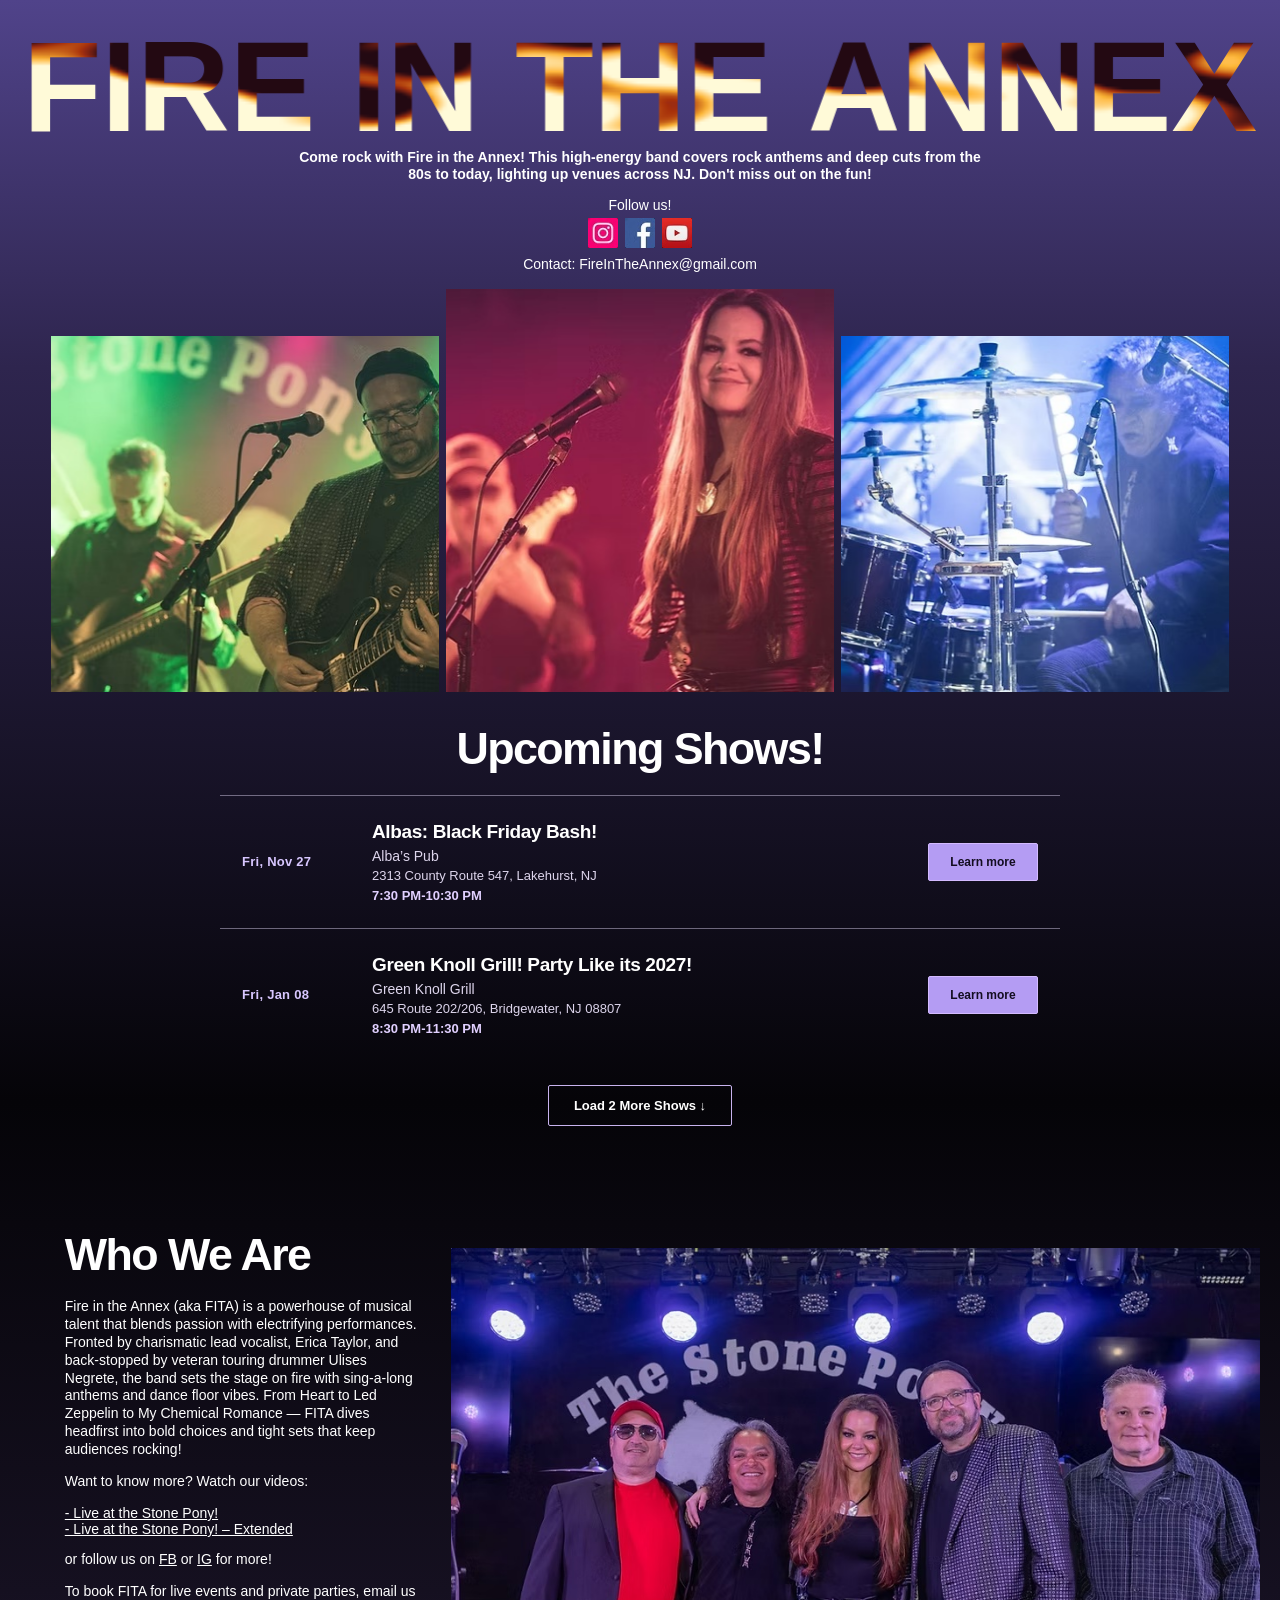
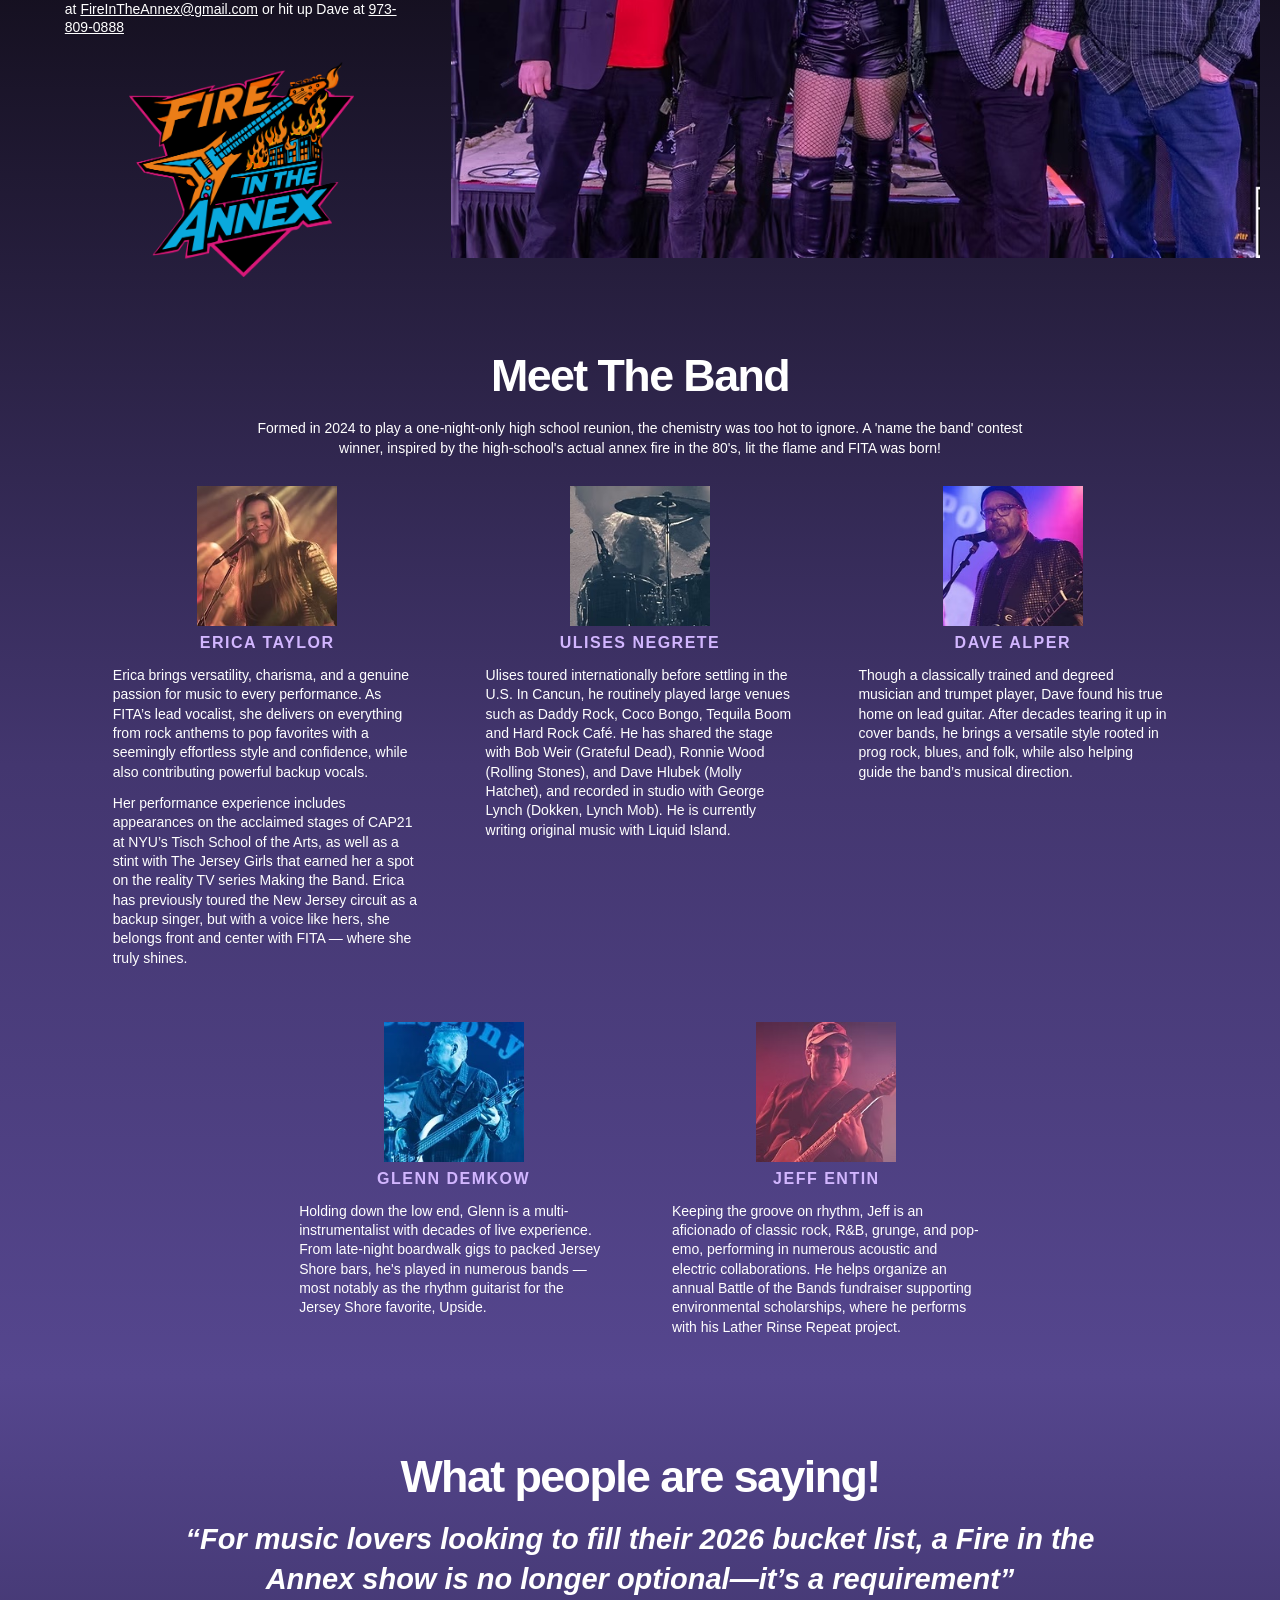
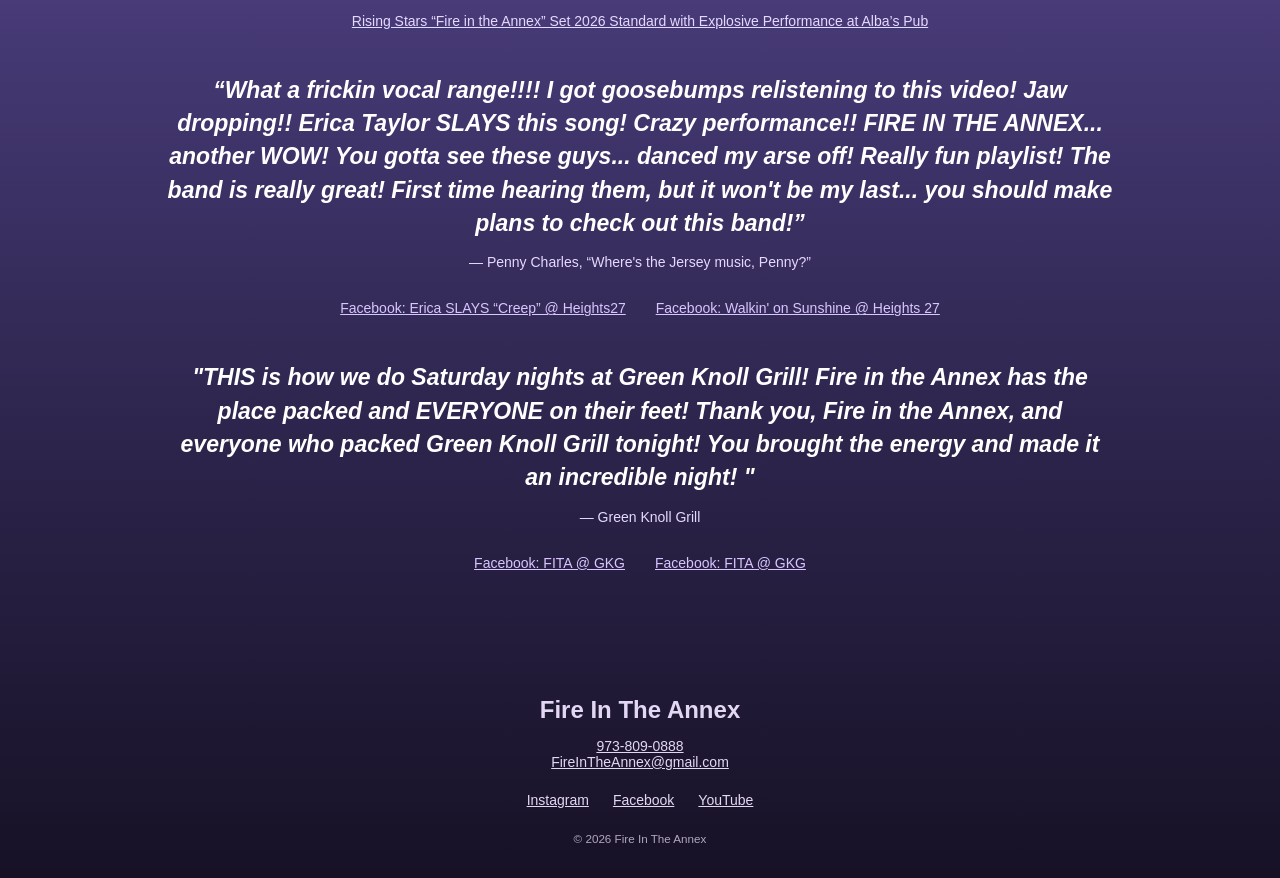
==== commit fa9d2ea2: "Automatically update crawlable shows" ====
--- a/index.html
+++ b/index.html
@@ -14,6 +14,7 @@
         <link rel="icon" href="images/favicon.png" />
         <link rel="stylesheet" href="styles.css" />
         <script src="script.js" defer></script>
+        <meta name="google-site-verification" content="i1XkJZVvP1MthnsZcfkwD1Duq4C5cHD8_Vj8gCUvUmc" /> 
     <script type="application/ld+json">[{"@context":"https://schema.org","@type":"MusicEvent","name":"Albas: Black Friday Bash!","startDate":"2026-11-27T19:30:00-05:00","endDate":"2026-11-27T22:30:00-05:00","eventStatus":"https://schema.org/EventScheduled","eventAttendanceMode":"https://schema.org/OfflineEventAttendanceMode","location":{"@type":"Place","name":"Alba’s Pub","address":"2313 County Route 547, Lakehurst, NJ"},"performer":{"@type":"MusicGroup","name":"Fire In The Annex","url":"https://fireintheannex.com/"},"url":"https://fireintheannex.com/#shows"},{"@context":"https://schema.org","@type":"MusicEvent","name":"Green Knoll Grill! Party Like its 2027!","startDate":"2027-01-08T20:30:00-05:00","endDate":"2027-01-08T23:30:00-05:00","eventStatus":"https://schema.org/EventScheduled","eventAttendanceMode":"https://schema.org/OfflineEventAttendanceMode","location":{"@type":"Place","name":"Green Knoll Grill","address":"645 Route 202/206, Bridgewater, NJ 08807"},"performer":{"@type":"MusicGroup","name":"Fire In The Annex","url":"https://fireintheannex.com/"},"url":"https://fireintheannex.com/#shows"},{"@context":"https://schema.org","@type":"MusicEvent","name":"Green Knoll Grill! Spring Break!","startDate":"2027-03-05T20:30:00-05:00","endDate":"2027-03-05T23:30:00-05:00","eventStatus":"https://schema.org/EventScheduled","eventAttendanceMode":"https://schema.org/OfflineEventAttendanceMode","location":{"@type":"Place","name":"Green Knoll Grill","address":"645 Route 202/206, Bridgewater, NJ 08807"},"performer":{"@type":"MusicGroup","name":"Fire In The Annex","url":"https://fireintheannex.com/"},"url":"https://fireintheannex.com/#shows"},{"@context":"https://schema.org","@type":"MusicEvent","name":"Green Knoll Grill! Outdoors?!","startDate":"2027-04-10T20:30:00-04:00","endDate":"2027-04-10T23:30:00-04:00","eventStatus":"https://schema.org/EventScheduled","eventAttendanceMode":"https://schema.org/OfflineEventAttendanceMode","location":{"@type":"Place","name":"Green Knoll Grill","address":"645 Route 202/206, Bridgewater, NJ 08807"},"performer":{"@type":"MusicGroup","name":"Fire In The Annex","url":"https://fireintheannex.com/"},"url":"https://fireintheannex.com/#shows"},{"@context":"https://schema.org","@type":"MusicEvent","name":"Montclair Brewery: Summer Kick-off!","startDate":"2027-05-28T19:30:00-04:00","endDate":"2027-05-28T22:30:00-04:00","eventStatus":"https://schema.org/EventScheduled","eventAttendanceMode":"https://schema.org/OfflineEventAttendanceMode","location":{"@type":"Place","name":"Montclair Brewery","address":"101 Walnut St, Montclair, NJ"},"performer":{"@type":"MusicGroup","name":"Fire In The Annex","url":"https://fireintheannex.com/"},"url":"https://fireintheannex.com/#shows"},{"@context":"https://schema.org","@type":"MusicEvent","name":"Green Knoll Grill - Dave’s Birthday Bash!","startDate":"2027-07-09T20:30:00-04:00","endDate":"2027-07-09T23:30:00-04:00","eventStatus":"https://schema.org/EventScheduled","eventAttendanceMode":"https://schema.org/OfflineEventAttendanceMode","location":{"@type":"Place","name":"Green Knoll Grill","address":"645 Route 202/206, Bridgewater, NJ 08807"},"performer":{"@type":"MusicGroup","name":"Fire In The Annex","url":"https://fireintheannex.com/"},"url":"https://fireintheannex.com/#shows"}]</script>
 </head>
     <body id="top">
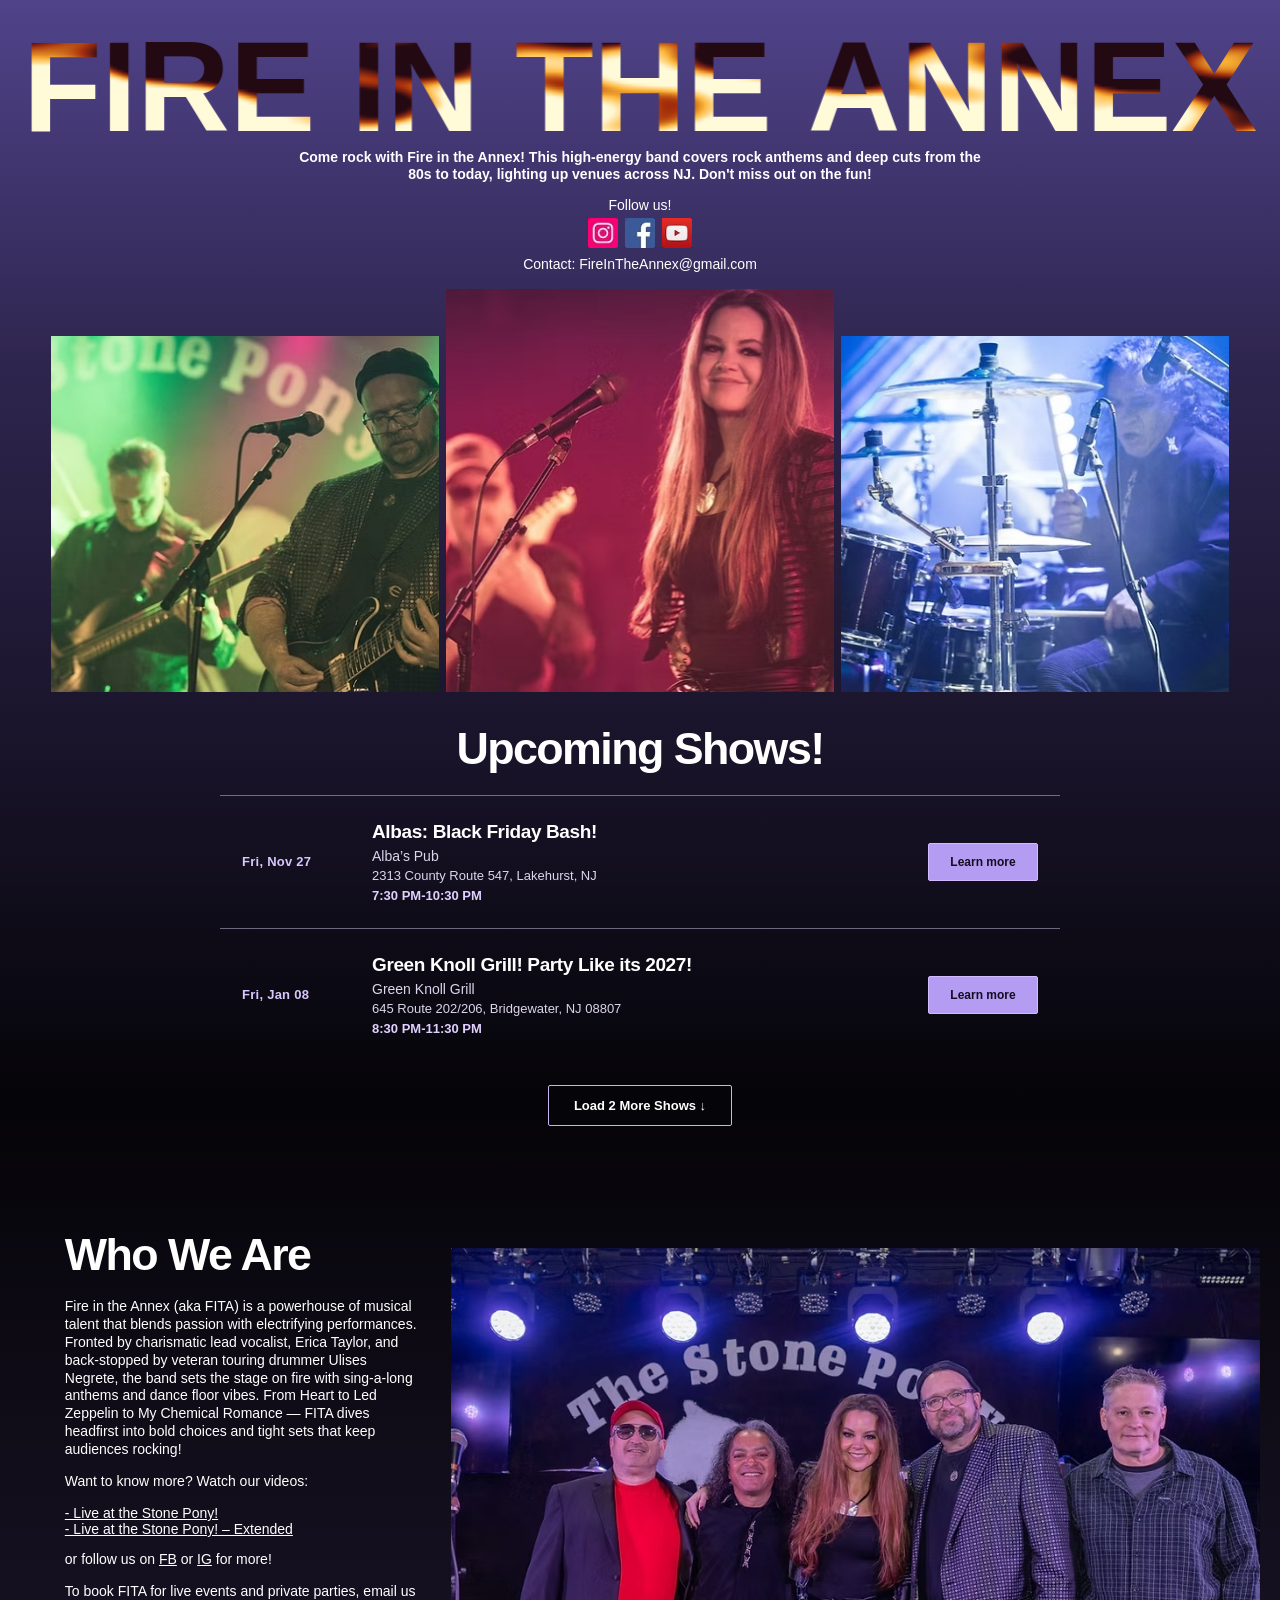
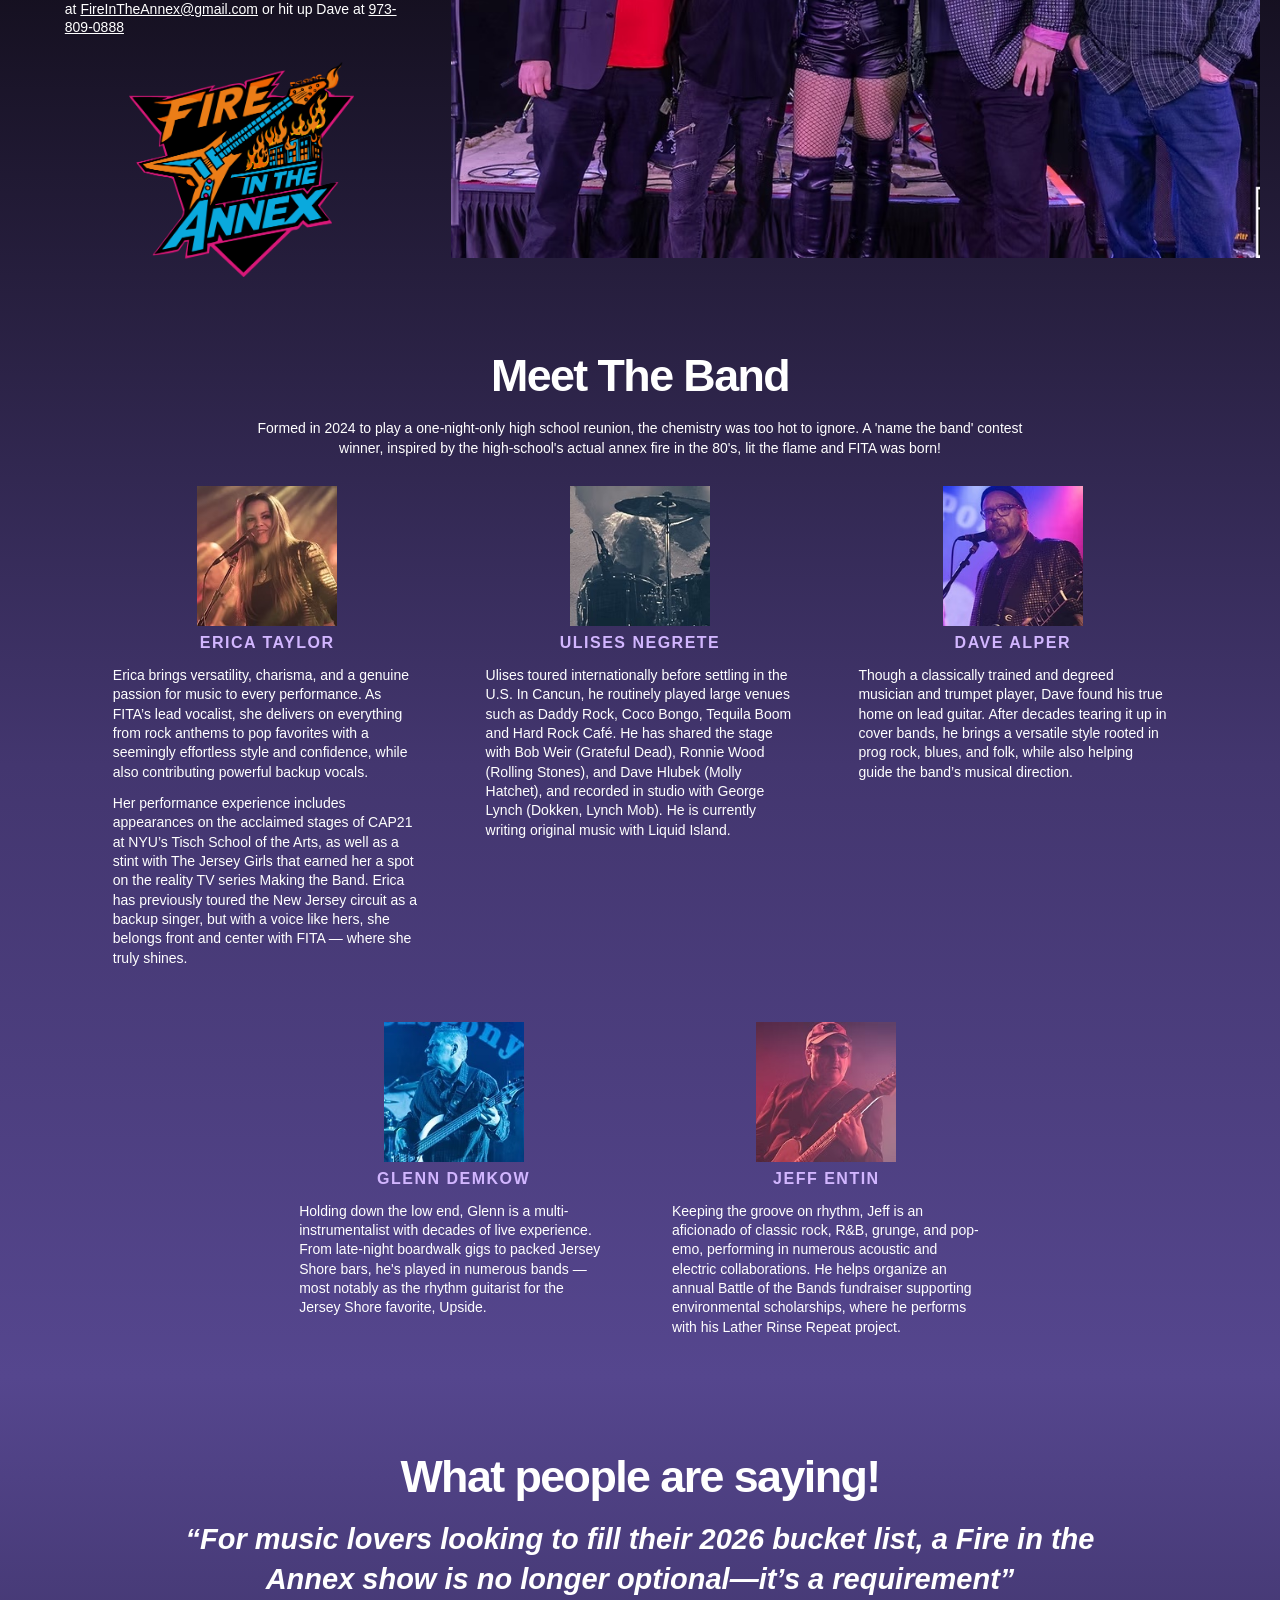
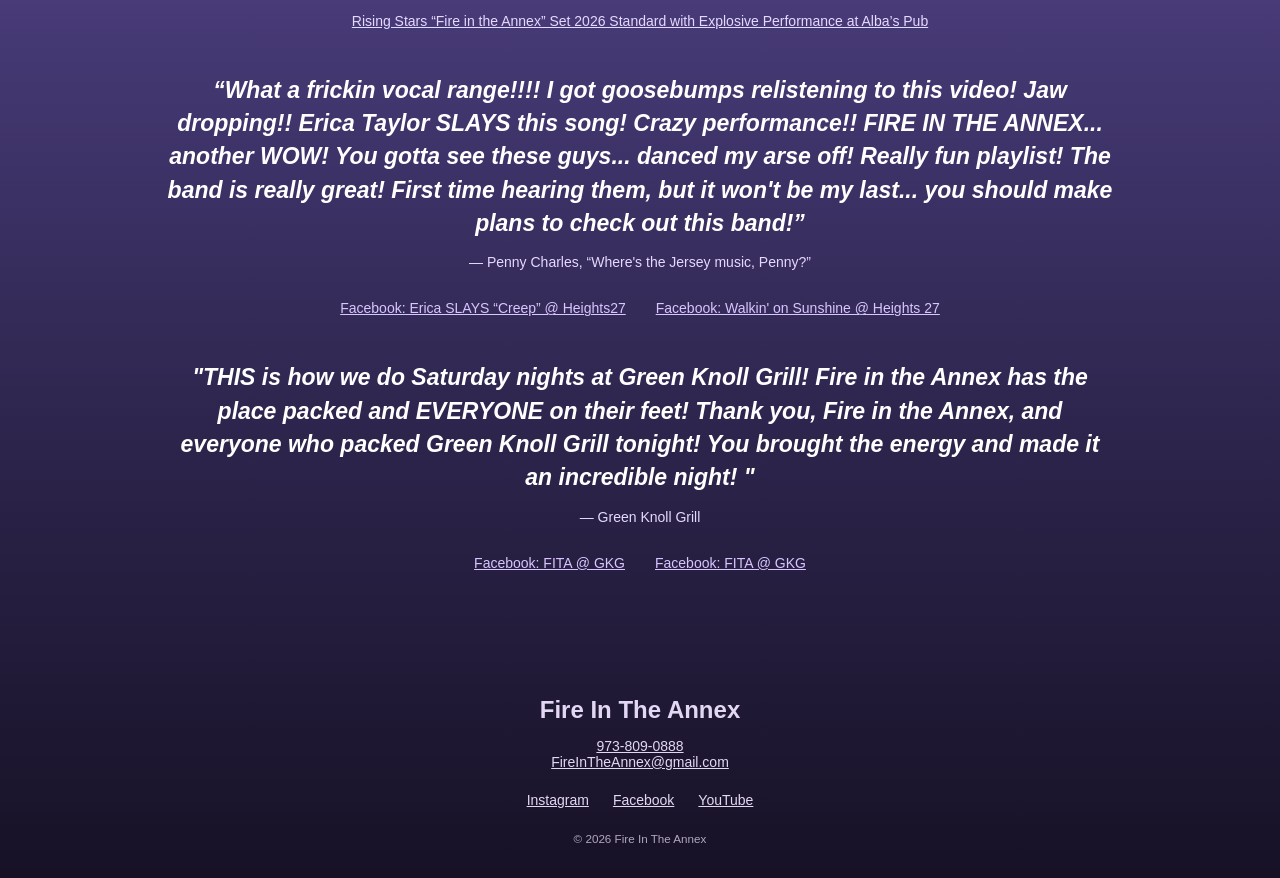
==== commit 9f4e5a07: "Automatically update crawlable shows" ====
--- a/index.html
+++ b/index.html
@@ -94,7 +94,7 @@
 </article>
 <article class="show-item extra-show" hidden>
   <div class="show-date"><time datetime="2027-06-12">Sat, Jun 12</time></div>
-  <div class="show-info"><div class="show-title">Central Jersey Festival Announcement - Coming Soon…</div><div class="show-location">To be announced</div><div class="show-address">Address TBA</div><div class="show-time">Evening TBA</div></div>
+  <div class="show-info"><div class="show-title">Central Jersey Festival Announcement - Coming Soon…</div><div class="show-location">To be announced</div><div class="show-address">Address TBA</div><div class="show-time">6:00 PM - 9:00 PM</div></div>
   <span class="details-pending">Details soon</span>
 </article>
 <article class="show-item extra-show" hidden>
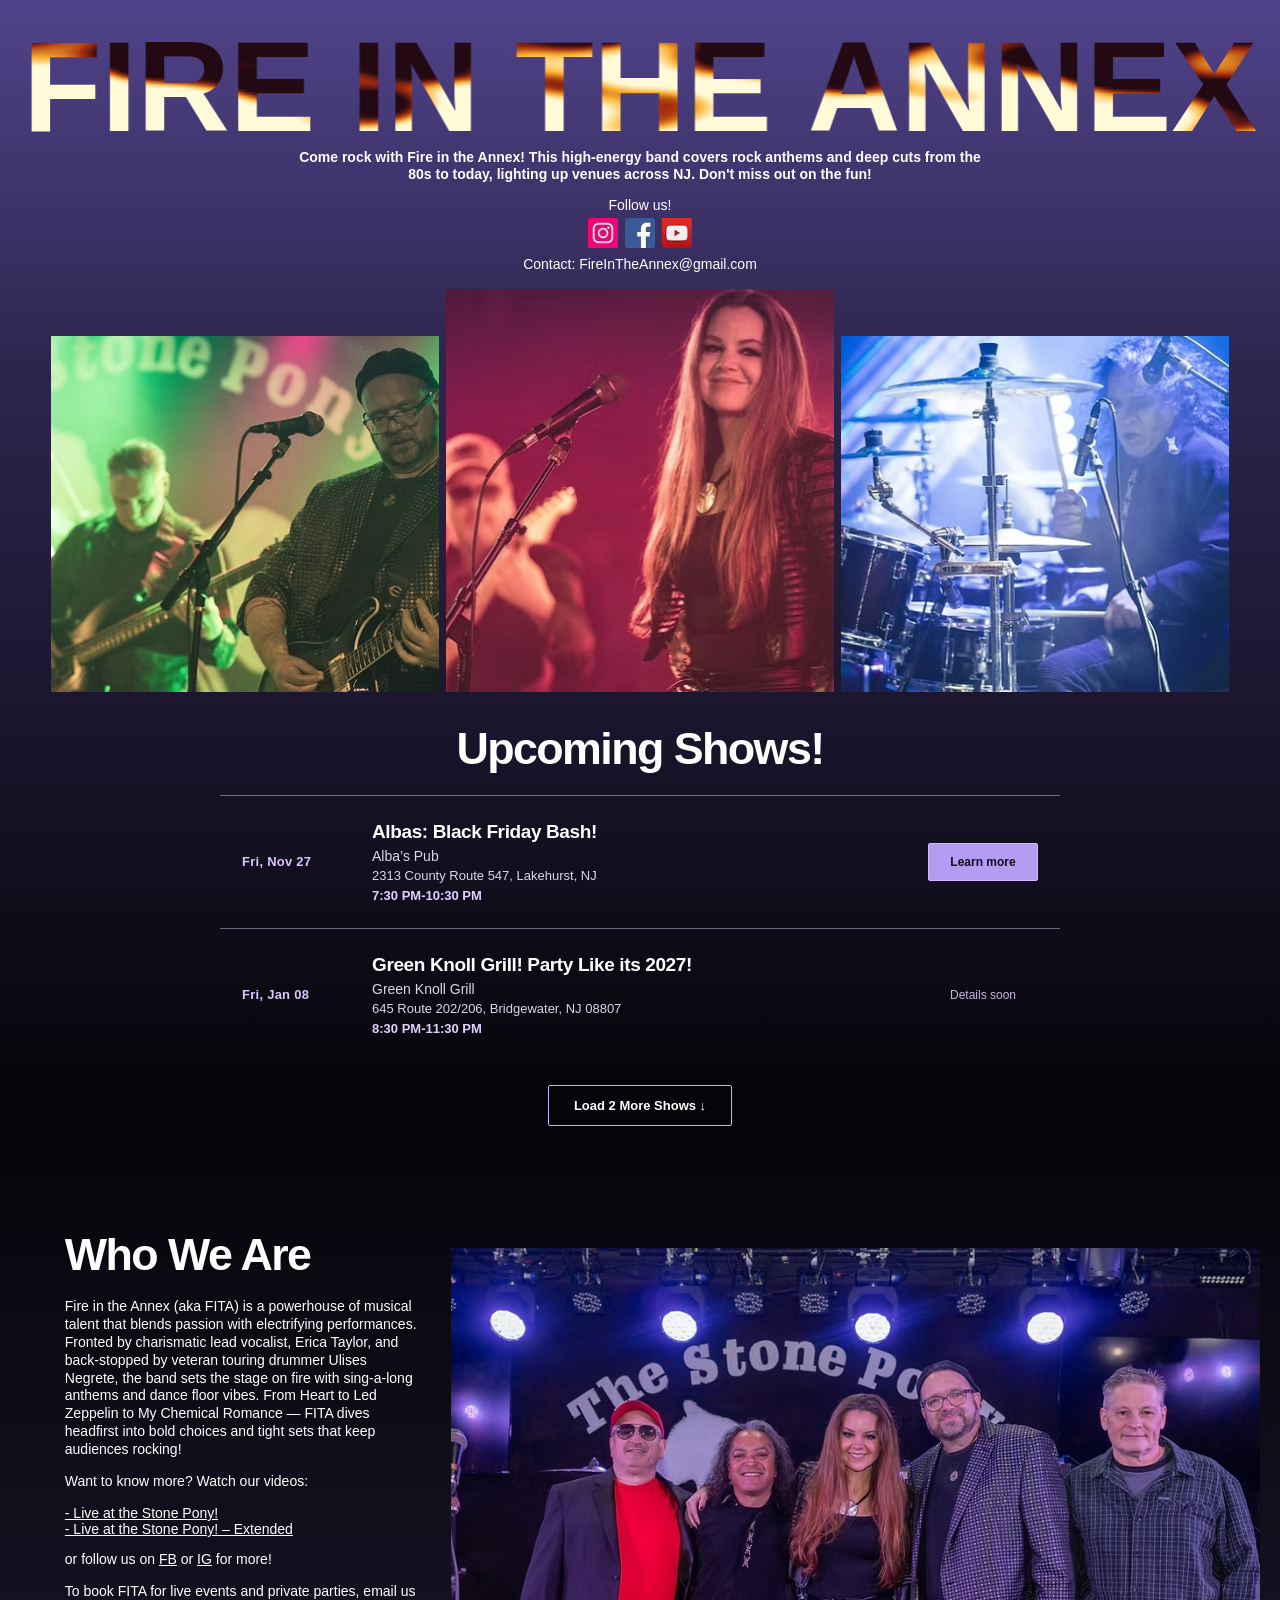
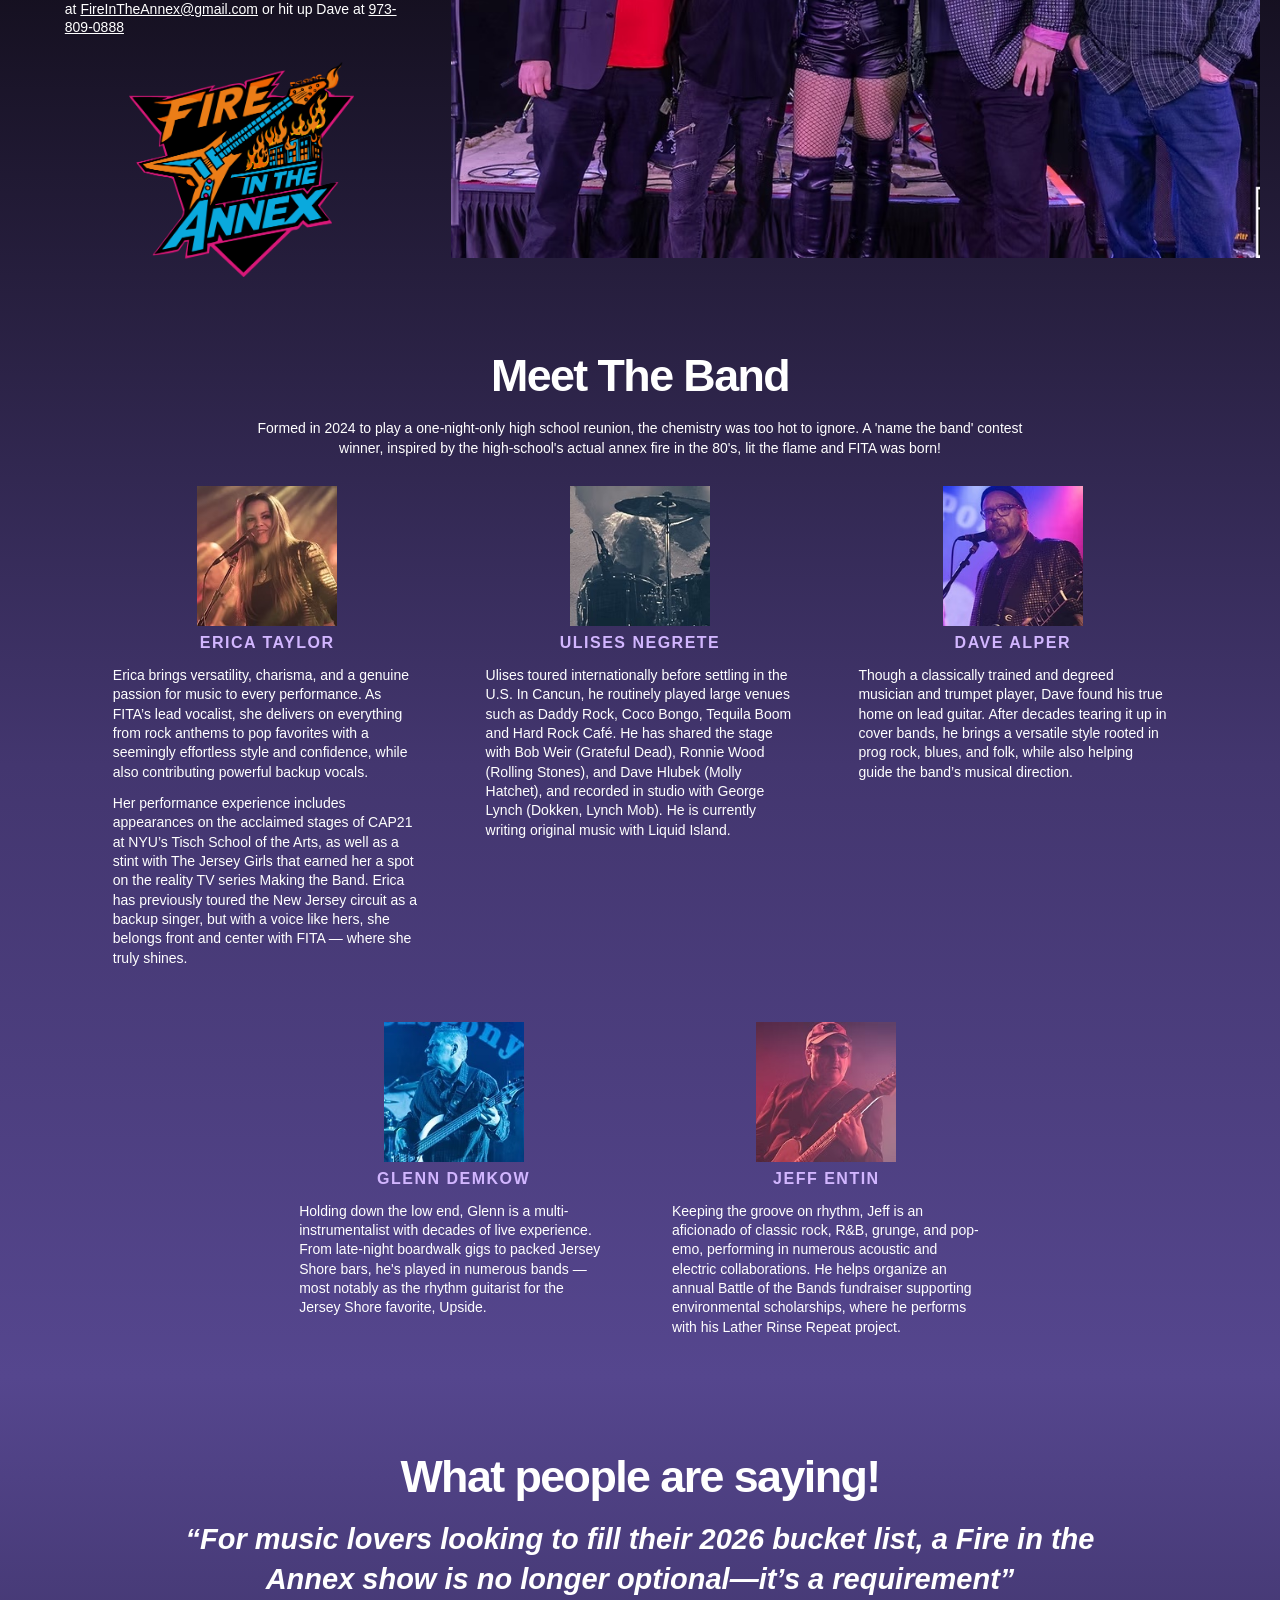
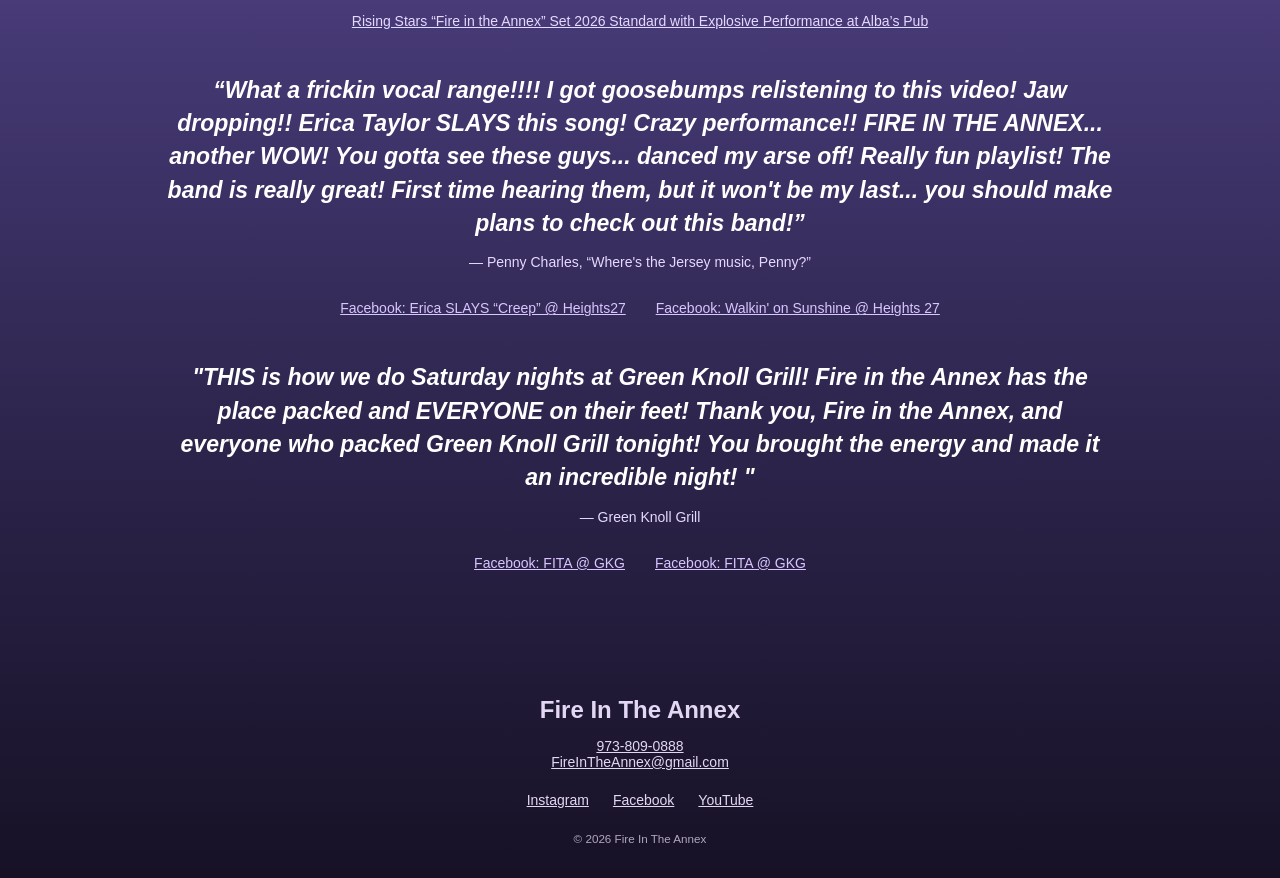
==== commit 3f6783c9: "Automatically update crawlable shows" ====
--- a/index.html
+++ b/index.html
@@ -70,12 +70,12 @@
 <article class="show-item">
   <div class="show-date"><time datetime="2026-11-27">Fri, Nov 27</time></div>
   <div class="show-info"><div class="show-title">Albas: Black Friday Bash!</div><div class="show-location">Alba’s Pub</div><div class="show-address">2313 County Route 547, Lakehurst, NJ</div><div class="show-time">7:30 PM-10:30 PM</div></div>
-  <a class="details" href="https://davealper1.wixsite.com/fireintheannex2/event-details/albas-black-friday-bash" target="_blank" rel="noopener">Learn more</a>
+  <a class="details" href="https://www.facebook.com/events/2318919262273733" target="_blank" rel="noopener">Learn more</a>
 </article>
 <article class="show-item">
   <div class="show-date"><time datetime="2027-01-08">Fri, Jan 08</time></div>
   <div class="show-info"><div class="show-title">Green Knoll Grill! Party Like its 2027!</div><div class="show-location">Green Knoll Grill</div><div class="show-address">645 Route 202/206, Bridgewater, NJ 08807</div><div class="show-time">8:30 PM-11:30 PM</div></div>
-  <a class="details" href="https://davealper1.wixsite.com/fireintheannex2/event-details/green-knoll-grill-party-like-its-2027" target="_blank" rel="noopener">Learn more</a>
+  <span class="details-pending">Details soon</span>
 </article>
 <article class="show-item extra-show" hidden>
   <div class="show-date"><time datetime="2027-03-05">Fri, Mar 05</time></div>
